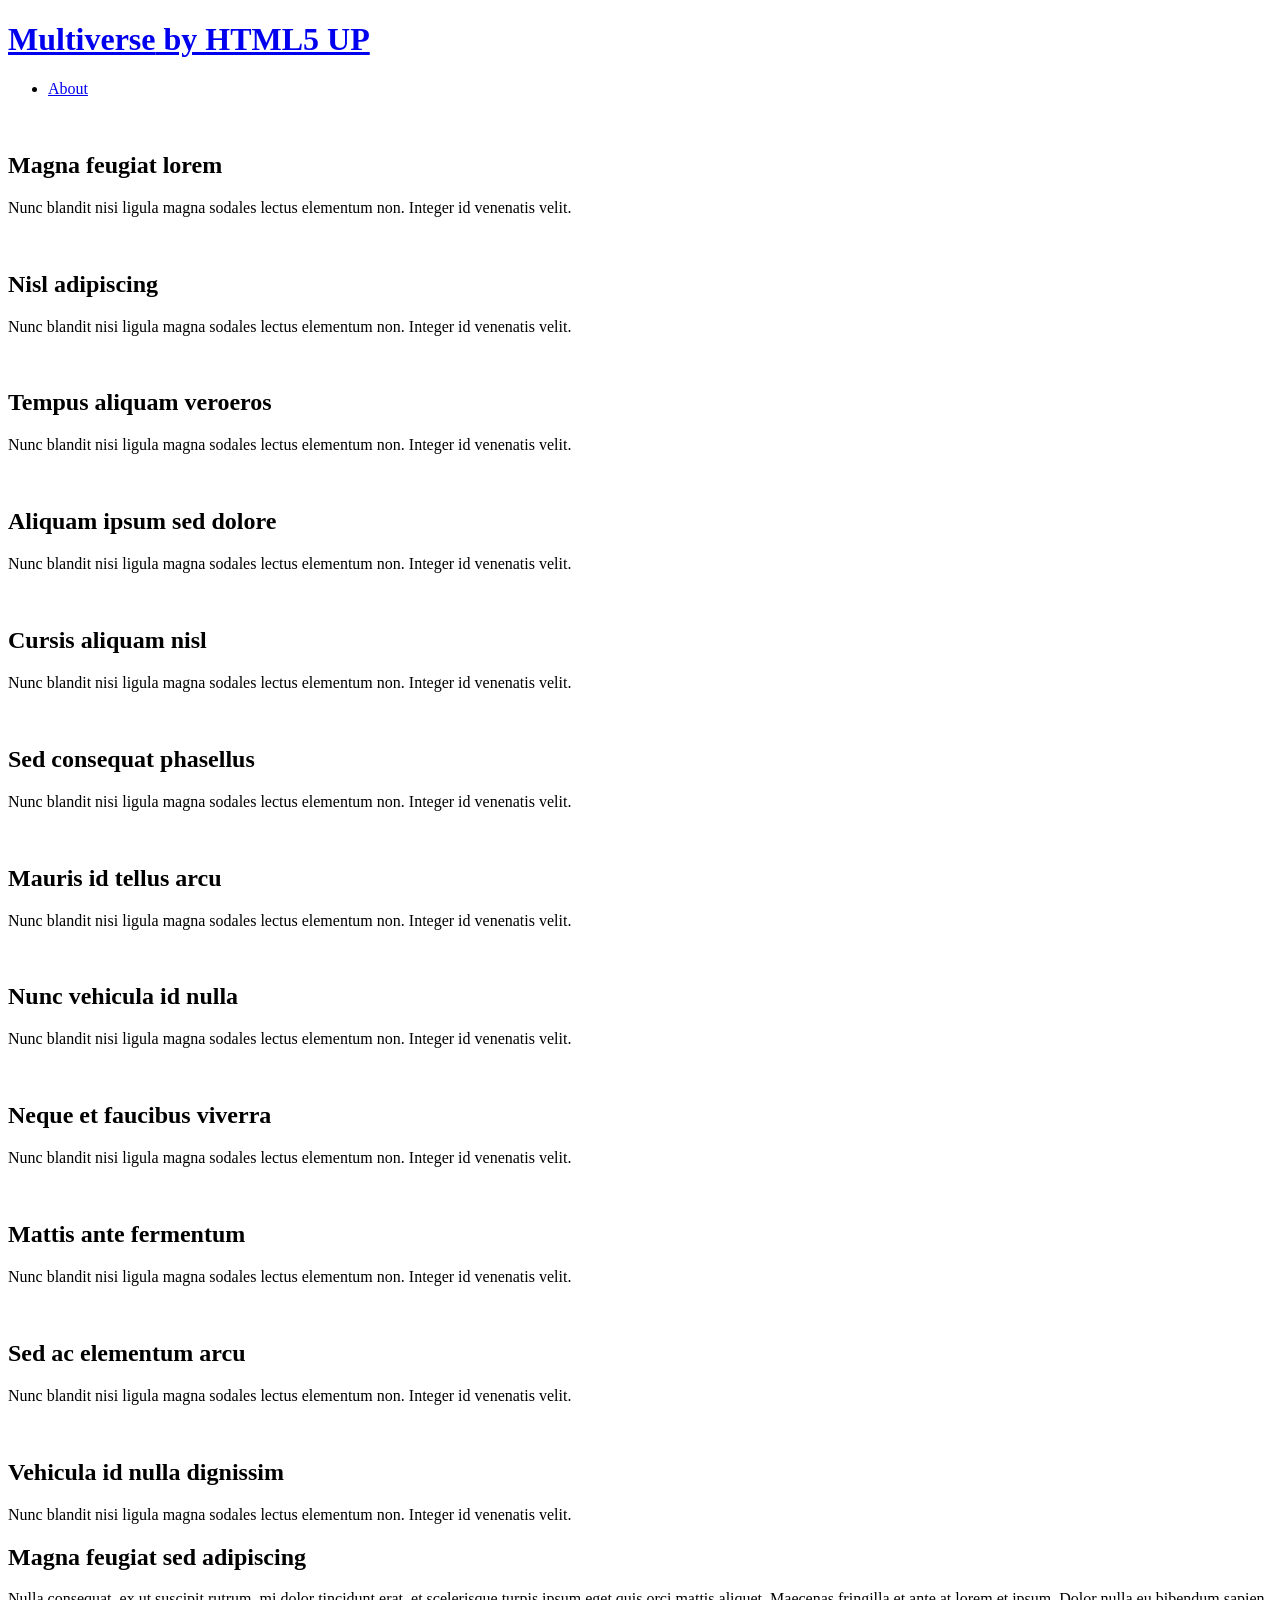
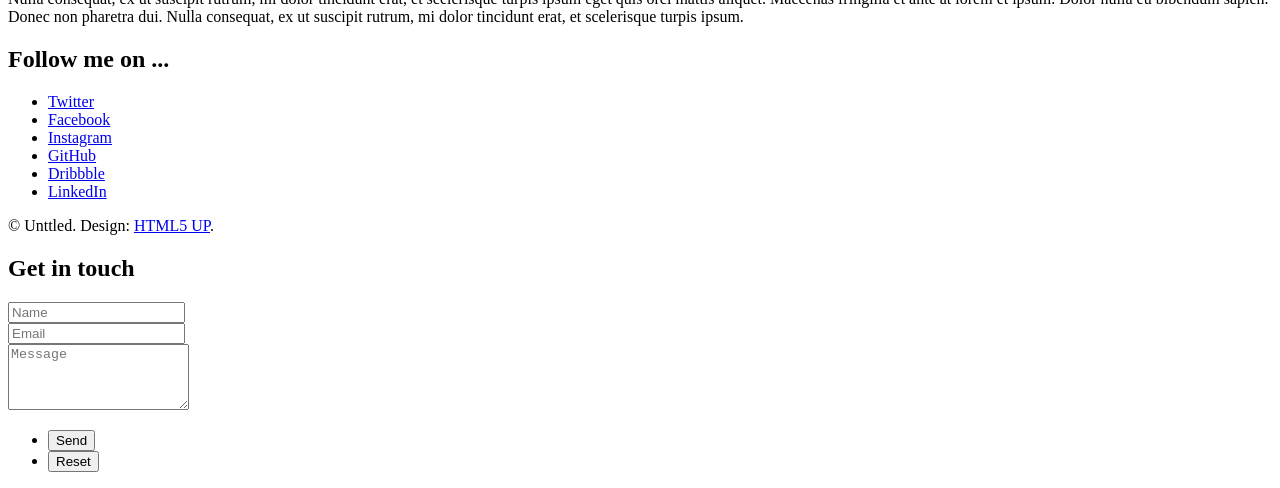
==== index.html @ b45c6617 "Initial import" ====
<!DOCTYPE HTML>
<!--
	Multiverse by HTML5 UP
	html5up.net | @ajlkn
	Free for personal and commercial use under the CCA 3.0 license (html5up.net/license)
-->
<html>
	<head>
		<title>Multiverse by HTML5 UP</title>
		<meta charset="utf-8" />
		<meta name="viewport" content="width=device-width, initial-scale=1, user-scalable=no" />
		<link rel="stylesheet" href="assets/css/main.css" />
		<noscript><link rel="stylesheet" href="assets/css/noscript.css" /></noscript>
	</head>
	<body class="is-preload">

		<!-- Wrapper -->
			<div id="wrapper">

				<!-- Header -->
					<header id="header">
						<h1><a href="index.html"><strong>Multiverse</strong> by HTML5 UP</a></h1>
						<nav>
							<ul>
								<li><a href="#footer" class="icon solid fa-info-circle">About</a></li>
							</ul>
						</nav>
					</header>

				<!-- Main -->
					<div id="main">
						<article class="thumb">
							<a href="images/fulls/01.jpg" class="image"><img src="images/thumbs/01.jpg" alt="" /></a>
							<h2>Magna feugiat lorem</h2>
							<p>Nunc blandit nisi ligula magna sodales lectus elementum non. Integer id venenatis velit.</p>
						</article>
						<article class="thumb">
							<a href="images/fulls/02.jpg" class="image"><img src="images/thumbs/02.jpg" alt="" /></a>
							<h2>Nisl adipiscing</h2>
							<p>Nunc blandit nisi ligula magna sodales lectus elementum non. Integer id venenatis velit.</p>
						</article>
						<article class="thumb">
							<a href="images/fulls/03.jpg" class="image"><img src="images/thumbs/03.jpg" alt="" /></a>
							<h2>Tempus aliquam veroeros</h2>
							<p>Nunc blandit nisi ligula magna sodales lectus elementum non. Integer id venenatis velit.</p>
						</article>
						<article class="thumb">
							<a href="images/fulls/04.jpg" class="image"><img src="images/thumbs/04.jpg" alt="" /></a>
							<h2>Aliquam ipsum sed dolore</h2>
							<p>Nunc blandit nisi ligula magna sodales lectus elementum non. Integer id venenatis velit.</p>
						</article>
						<article class="thumb">
							<a href="images/fulls/05.jpg" class="image"><img src="images/thumbs/05.jpg" alt="" /></a>
							<h2>Cursis aliquam nisl</h2>
							<p>Nunc blandit nisi ligula magna sodales lectus elementum non. Integer id venenatis velit.</p>
						</article>
						<article class="thumb">
							<a href="images/fulls/06.jpg" class="image"><img src="images/thumbs/06.jpg" alt="" /></a>
							<h2>Sed consequat phasellus</h2>
							<p>Nunc blandit nisi ligula magna sodales lectus elementum non. Integer id venenatis velit.</p>
						</article>
						<article class="thumb">
							<a href="images/fulls/07.jpg" class="image"><img src="images/thumbs/07.jpg" alt="" /></a>
							<h2>Mauris id tellus arcu</h2>
							<p>Nunc blandit nisi ligula magna sodales lectus elementum non. Integer id venenatis velit.</p>
						</article>
						<article class="thumb">
							<a href="images/fulls/08.jpg" class="image"><img src="images/thumbs/08.jpg" alt="" /></a>
							<h2>Nunc vehicula id nulla</h2>
							<p>Nunc blandit nisi ligula magna sodales lectus elementum non. Integer id venenatis velit.</p>
						</article>
						<article class="thumb">
							<a href="images/fulls/09.jpg" class="image"><img src="images/thumbs/09.jpg" alt="" /></a>
							<h2>Neque et faucibus viverra</h2>
							<p>Nunc blandit nisi ligula magna sodales lectus elementum non. Integer id venenatis velit.</p>
						</article>
						<article class="thumb">
							<a href="images/fulls/10.jpg" class="image"><img src="images/thumbs/10.jpg" alt="" /></a>
							<h2>Mattis ante fermentum</h2>
							<p>Nunc blandit nisi ligula magna sodales lectus elementum non. Integer id venenatis velit.</p>
						</article>
						<article class="thumb">
							<a href="images/fulls/11.jpg" class="image"><img src="images/thumbs/11.jpg" alt="" /></a>
							<h2>Sed ac elementum arcu</h2>
							<p>Nunc blandit nisi ligula magna sodales lectus elementum non. Integer id venenatis velit.</p>
						</article>
						<article class="thumb">
							<a href="images/fulls/12.jpg" class="image"><img src="images/thumbs/12.jpg" alt="" /></a>
							<h2>Vehicula id nulla dignissim</h2>
							<p>Nunc blandit nisi ligula magna sodales lectus elementum non. Integer id venenatis velit.</p>
						</article>
					</div>

				<!-- Footer -->
					<footer id="footer" class="panel">
						<div class="inner split">
							<div>
								<section>
									<h2>Magna feugiat sed adipiscing</h2>
									<p>Nulla consequat, ex ut suscipit rutrum, mi dolor tincidunt erat, et scelerisque turpis ipsum eget quis orci mattis aliquet. Maecenas fringilla et ante at lorem et ipsum. Dolor nulla eu bibendum sapien. Donec non pharetra dui. Nulla consequat, ex ut suscipit rutrum, mi dolor tincidunt erat, et scelerisque turpis ipsum.</p>
								</section>
								<section>
									<h2>Follow me on ...</h2>
									<ul class="icons">
										<li><a href="#" class="icon brands fa-twitter"><span class="label">Twitter</span></a></li>
										<li><a href="#" class="icon brands fa-facebook-f"><span class="label">Facebook</span></a></li>
										<li><a href="#" class="icon brands fa-instagram"><span class="label">Instagram</span></a></li>
										<li><a href="#" class="icon brands fa-github"><span class="label">GitHub</span></a></li>
										<li><a href="#" class="icon brands fa-dribbble"><span class="label">Dribbble</span></a></li>
										<li><a href="#" class="icon brands fa-linkedin-in"><span class="label">LinkedIn</span></a></li>
									</ul>
								</section>
								<p class="copyright">
									&copy; Unttled. Design: <a href="http://html5up.net">HTML5 UP</a>.
								</p>
							</div>
							<div>
								<section>
									<h2>Get in touch</h2>
									<form method="post" action="#">
										<div class="fields">
											<div class="field half">
												<input type="text" name="name" id="name" placeholder="Name" />
											</div>
											<div class="field half">
												<input type="text" name="email" id="email" placeholder="Email" />
											</div>
											<div class="field">
												<textarea name="message" id="message" rows="4" placeholder="Message"></textarea>
											</div>
										</div>
										<ul class="actions">
											<li><input type="submit" value="Send" class="primary" /></li>
											<li><input type="reset" value="Reset" /></li>
										</ul>
									</form>
								</section>
							</div>
						</div>
					</footer>

			</div>

		<!-- Scripts -->
			<script src="assets/js/jquery.min.js"></script>
			<script src="assets/js/jquery.poptrox.min.js"></script>
			<script src="assets/js/browser.min.js"></script>
			<script src="assets/js/breakpoints.min.js"></script>
			<script src="assets/js/util.js"></script>
			<script src="assets/js/main.js"></script>

	</body>
</html>
---- assets/css/noscript.css ----
/*
	Multiverse by HTML5 UP
	html5up.net | @ajlkn
	Free for personal and commercial use under the CCA 3.0 license (html5up.net/license)
*/

/* Wrapper */

	body.is-preload #wrapper:before {
		display: none;
	}

/* Main */

	body.is-preload #main .thumb {
		pointer-events: auto;
		opacity: 1;
	}

/* Header */

	body.is-preload #header {
		-moz-transform: none;
		-webkit-transform: none;
		-ms-transform: none;
		transform: none;
	}
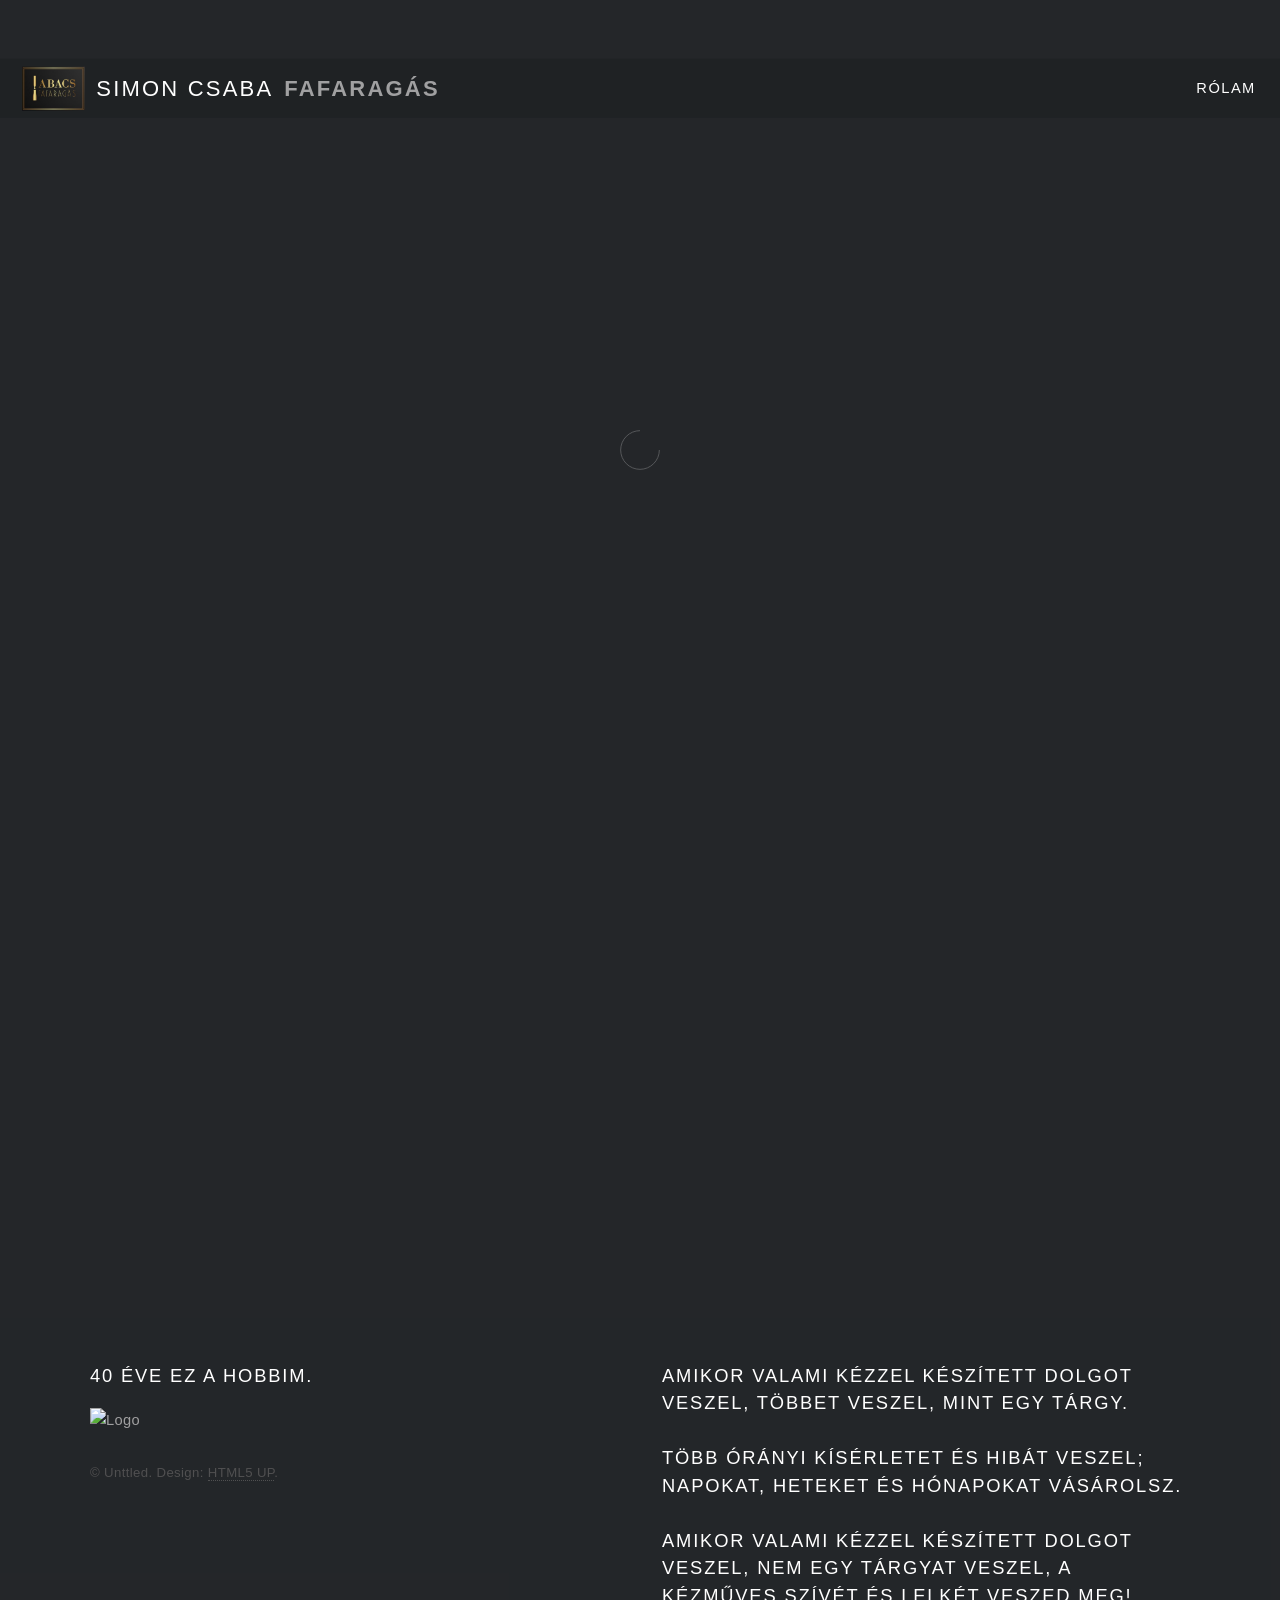
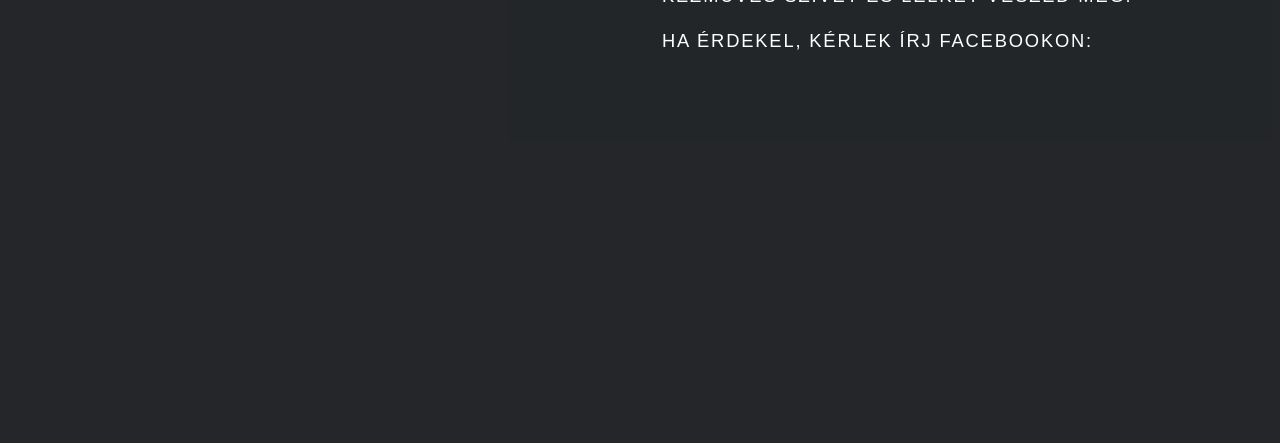
==== commit dbcdb8c2: "added images and main page" ====
--- a/index.html
+++ b/index.html
@@ -6,88 +6,97 @@
 -->
 <html>
 	<head>
-		<title>Multiverse by HTML5 UP</title>
+		<title>Simon Csaba</title>
 		<meta charset="utf-8" />
 		<meta name="viewport" content="width=device-width, initial-scale=1, user-scalable=no" />
 		<link rel="stylesheet" href="assets/css/main.css" />
+		<link rel="stylesheet" href="https://cdnjs.cloudflare.com/ajax/libs/font-awesome/6.4.2/css/all.min.css" />
 		<noscript><link rel="stylesheet" href="assets/css/noscript.css" /></noscript>
 	</head>
 	<body class="is-preload">
 
-		<!-- Wrapper -->
-			<div id="wrapper">
 
-				<!-- Header -->
-					<header id="header">
-						<h1><a href="index.html"><strong>Multiverse</strong> by HTML5 UP</a></h1>
-						<nav>
-							<ul>
-								<li><a href="#footer" class="icon solid fa-info-circle">About</a></li>
-							</ul>
-						</nav>
-					</header>
+		  
+
+		   <!-- Wrapper -->
+			   <div id="wrapper">
+
+				 <!-- Header -->
+			   <header id="header">
+				   <h1>
+					   <a href="index.html" style="display: flex; align-items: center; gap: 0.5em;">
+						   <img src="images/logo/logo.png" alt="Logo" style="height: 90%; max-height: 2em; width: auto; display: inline-block; vertical-align: middle;" />
+						   <strong>Simon Csaba</strong> Fafaragás
+					   </a>
+				   </h1>
+				   <nav>
+					   <ul>
+						   <li><a href="#footer" class="icon solid fa-info-circle">Rólam</a></li>
+					   </ul>
+				   </nav>
+			   </header>
 
 				<!-- Main -->
 					<div id="main">
 						<article class="thumb">
-							<a href="images/fulls/01.jpg" class="image"><img src="images/thumbs/01.jpg" alt="" /></a>
-							<h2>Magna feugiat lorem</h2>
-							<p>Nunc blandit nisi ligula magna sodales lectus elementum non. Integer id venenatis velit.</p>
+							<a href="images/fulls/01.png" class="image"><img src="images/thumbs/01.png" alt="" style="background-position: center 50% !important;"/></a>
+							<h2></h2>
+							<p></p>
 						</article>
 						<article class="thumb">
-							<a href="images/fulls/02.jpg" class="image"><img src="images/thumbs/02.jpg" alt="" /></a>
-							<h2>Nisl adipiscing</h2>
-							<p>Nunc blandit nisi ligula magna sodales lectus elementum non. Integer id venenatis velit.</p>
+							<a href="images/fulls/02.png" class="image"><img src="images/thumbs/02.png" alt="" style="background-position: center 80% !important;"/></a>
+							<h2></h2>
+							<p></p>
 						</article>
 						<article class="thumb">
-							<a href="images/fulls/03.jpg" class="image"><img src="images/thumbs/03.jpg" alt="" /></a>
-							<h2>Tempus aliquam veroeros</h2>
-							<p>Nunc blandit nisi ligula magna sodales lectus elementum non. Integer id venenatis velit.</p>
+							<a href="images/fulls/03.png" class="image"><img src="images/thumbs/03.png" alt="" /></a>
+							<h2></h2>
+							<p></p>
 						</article>
 						<article class="thumb">
-							<a href="images/fulls/04.jpg" class="image"><img src="images/thumbs/04.jpg" alt="" /></a>
-							<h2>Aliquam ipsum sed dolore</h2>
-							<p>Nunc blandit nisi ligula magna sodales lectus elementum non. Integer id venenatis velit.</p>
+							<a href="images/fulls/04.png" class="image"><img src="images/thumbs/04.png" alt="" /></a>
+							<h2></h2>
+							<p></p>
 						</article>
 						<article class="thumb">
-							<a href="images/fulls/05.jpg" class="image"><img src="images/thumbs/05.jpg" alt="" /></a>
-							<h2>Cursis aliquam nisl</h2>
-							<p>Nunc blandit nisi ligula magna sodales lectus elementum non. Integer id venenatis velit.</p>
+							<a href="images/fulls/05.png" class="image"><img src="images/thumbs/05.png" alt="" /></a>
+							<h2></h2>
+							<p></p>
 						</article>
 						<article class="thumb">
-							<a href="images/fulls/06.jpg" class="image"><img src="images/thumbs/06.jpg" alt="" /></a>
-							<h2>Sed consequat phasellus</h2>
-							<p>Nunc blandit nisi ligula magna sodales lectus elementum non. Integer id venenatis velit.</p>
+							<a href="images/fulls/06.png" class="image"><img src="images/thumbs/06.png" alt="" /></a>
+							<h2>S</h2>
+							<p></p>
 						</article>
 						<article class="thumb">
-							<a href="images/fulls/07.jpg" class="image"><img src="images/thumbs/07.jpg" alt="" /></a>
-							<h2>Mauris id tellus arcu</h2>
-							<p>Nunc blandit nisi ligula magna sodales lectus elementum non. Integer id venenatis velit.</p>
+							<a href="images/fulls/07.png" class="image"><img src="images/thumbs/07.png" alt="" /></a>
+							<h2></h2>
+							<p></p>
 						</article>
 						<article class="thumb">
-							<a href="images/fulls/08.jpg" class="image"><img src="images/thumbs/08.jpg" alt="" /></a>
-							<h2>Nunc vehicula id nulla</h2>
-							<p>Nunc blandit nisi ligula magna sodales lectus elementum non. Integer id venenatis velit.</p>
+							<a href="images/fulls/08.png" class="image"><img src="images/thumbs/08.png" alt="" /></a>
+							<h2></h2>
+							<p></p>
 						</article>
 						<article class="thumb">
-							<a href="images/fulls/09.jpg" class="image"><img src="images/thumbs/09.jpg" alt="" /></a>
-							<h2>Neque et faucibus viverra</h2>
-							<p>Nunc blandit nisi ligula magna sodales lectus elementum non. Integer id venenatis velit.</p>
+							<a href="images/fulls/09.png" class="image"><img src="images/thumbs/09.png" alt="" /></a>
+							<h2></h2>
+							<p></p>
 						</article>
 						<article class="thumb">
-							<a href="images/fulls/10.jpg" class="image"><img src="images/thumbs/10.jpg" alt="" /></a>
-							<h2>Mattis ante fermentum</h2>
-							<p>Nunc blandit nisi ligula magna sodales lectus elementum non. Integer id venenatis velit.</p>
+							<a href="images/fulls/10.png" class="image"><img src="images/thumbs/10.png" alt="" /></a>
+							<h2></h2>
+							<p></p>
 						</article>
 						<article class="thumb">
-							<a href="images/fulls/11.jpg" class="image"><img src="images/thumbs/11.jpg" alt="" /></a>
-							<h2>Sed ac elementum arcu</h2>
-							<p>Nunc blandit nisi ligula magna sodales lectus elementum non. Integer id venenatis velit.</p>
+							<a href="images/fulls/11.png" class="image"><img src="images/thumbs/11.png" alt="" /></a>
+							<h2></h2>
+							<p></p>
 						</article>
 						<article class="thumb">
-							<a href="images/fulls/12.jpg" class="image"><img src="images/thumbs/12.jpg" alt="" /></a>
-							<h2>Vehicula id nulla dignissim</h2>
-							<p>Nunc blandit nisi ligula magna sodales lectus elementum non. Integer id venenatis velit.</p>
+							<a href="images/fulls/12.png" class="image"><img src="images/thumbs/12.png" alt="" /></a>
+							<h2></h2>
+							<p></p>
 						</article>
 					</div>
 
@@ -96,19 +105,8 @@
 						<div class="inner split">
 							<div>
 								<section>
-									<h2>Magna feugiat sed adipiscing</h2>
-									<p>Nulla consequat, ex ut suscipit rutrum, mi dolor tincidunt erat, et scelerisque turpis ipsum eget quis orci mattis aliquet. Maecenas fringilla et ante at lorem et ipsum. Dolor nulla eu bibendum sapien. Donec non pharetra dui. Nulla consequat, ex ut suscipit rutrum, mi dolor tincidunt erat, et scelerisque turpis ipsum.</p>
-								</section>
-								<section>
-									<h2>Follow me on ...</h2>
-									<ul class="icons">
-										<li><a href="#" class="icon brands fa-twitter"><span class="label">Twitter</span></a></li>
-										<li><a href="#" class="icon brands fa-facebook-f"><span class="label">Facebook</span></a></li>
-										<li><a href="#" class="icon brands fa-instagram"><span class="label">Instagram</span></a></li>
-										<li><a href="#" class="icon brands fa-github"><span class="label">GitHub</span></a></li>
-										<li><a href="#" class="icon brands fa-dribbble"><span class="label">Dribbble</span></a></li>
-										<li><a href="#" class="icon brands fa-linkedin-in"><span class="label">LinkedIn</span></a></li>
-									</ul>
+									<h2>40 éve ez a hobbim.</h2>
+									<p><img src="images/logo/profil.png" alt="Logo" style="height: 100%; max-height: 18em; width: auto; display: inline-block; vertical-align: middle;" /></p>
 								</section>
 								<p class="copyright">
 									&copy; Unttled. Design: <a href="http://html5up.net">HTML5 UP</a>.
@@ -116,24 +114,18 @@
 							</div>
 							<div>
 								<section>
-									<h2>Get in touch</h2>
-									<form method="post" action="#">
-										<div class="fields">
-											<div class="field half">
-												<input type="text" name="name" id="name" placeholder="Name" />
-											</div>
-											<div class="field half">
-												<input type="text" name="email" id="email" placeholder="Email" />
-											</div>
-											<div class="field">
-												<textarea name="message" id="message" rows="4" placeholder="Message"></textarea>
-											</div>
-										</div>
-										<ul class="actions">
-											<li><input type="submit" value="Send" class="primary" /></li>
-											<li><input type="reset" value="Reset" /></li>
-										</ul>
-									</form>
+									<h2><strong>Amikor valami kézzel készített dolgot veszel, többet veszel, mint egy tárgy. <br><br>
+										Több órányi kísérletet és hibát veszel; napokat, heteket és hónapokat vásárolsz. <br><br>
+										Amikor valami kézzel készített dolgot veszel, nem egy tárgyat veszel, 
+										a kézműves szívét és lelkét veszed meg!</strong></h2>									
+								</section>
+								<section>
+								</section>
+								<section>
+									<h2>Ha érdekel, kérlek írj facebookon:</h2>
+									<ul class="icons">
+										<li><a href="https://www.facebook.com/simon.csaba.376" class="icon brands fa-facebook-f" target="_blank" rel="noopener"><span class="label">Facebook</span></a></li>
+									</ul>
 								</section>
 							</div>
 						</div>
--- a/assets/css/main.css
+++ b/assets/css/main.css
@@ -0,0 +1,2077 @@
+#main .thumb:nth-child(2) > .image {
+	background-position: center 20%;
+}
+#main .thumb:nth-child(3) > .image {
+	background-position: center 10%;
+}
+#main .thumb:nth-child(10) > .image {
+	background-position: center 20%;
+}
+@import url(fontawesome-all.min.css);
+@import url("https://fonts.googleapis.com/css?family=Source+Sans+Pro:300,300italic,400,400italic");
+
+/*
+	Multiverse by HTML5 UP
+	html5up.net | @ajlkn
+	Free for personal and commercial use under the CCA 3.0 license (html5up.net/license)
+*/
+
+@-moz-keyframes spinner {
+	0% {
+		-moz-transform: rotate(0deg);
+		-webkit-transform: rotate(0deg);
+		-ms-transform: rotate(0deg);
+		transform: rotate(0deg);
+	}
+
+	100% {
+		-moz-transform: rotate(359deg);
+		-webkit-transform: rotate(359deg);
+		-ms-transform: rotate(359deg);
+		transform: rotate(359deg);
+	}
+}
+
+@-webkit-keyframes spinner {
+	0% {
+		-moz-transform: rotate(0deg);
+		-webkit-transform: rotate(0deg);
+		-ms-transform: rotate(0deg);
+		transform: rotate(0deg);
+	}
+
+	100% {
+		-moz-transform: rotate(359deg);
+		-webkit-transform: rotate(359deg);
+		-ms-transform: rotate(359deg);
+		transform: rotate(359deg);
+	}
+}
+
+@-ms-keyframes spinner {
+	0% {
+		-moz-transform: rotate(0deg);
+		-webkit-transform: rotate(0deg);
+		-ms-transform: rotate(0deg);
+		transform: rotate(0deg);
+	}
+
+	100% {
+		-moz-transform: rotate(359deg);
+		-webkit-transform: rotate(359deg);
+		-ms-transform: rotate(359deg);
+		transform: rotate(359deg);
+	}
+}
+
+@keyframes spinner {
+	0% {
+		-moz-transform: rotate(0deg);
+		-webkit-transform: rotate(0deg);
+		-ms-transform: rotate(0deg);
+		transform: rotate(0deg);
+	}
+
+	100% {
+		-moz-transform: rotate(359deg);
+		-webkit-transform: rotate(359deg);
+		-ms-transform: rotate(359deg);
+		transform: rotate(359deg);
+	}
+}
+
+html, body, div, span, applet, object,
+iframe, h1, h2, h3, h4, h5, h6, p, blockquote,
+pre, a, abbr, acronym, address, big, cite,
+code, del, dfn, em, img, ins, kbd, q, s, samp,
+small, strike, strong, sub, sup, tt, var, b,
+u, i, center, dl, dt, dd, ol, ul, li, fieldset,
+form, label, legend, table, caption, tbody,
+tfoot, thead, tr, th, td, article, aside,
+canvas, details, embed, figure, figcaption,
+footer, header, hgroup, menu, nav, output, ruby,
+section, summary, time, mark, audio, video {
+	margin: 0;
+	padding: 0;
+	border: 0;
+	font-size: 100%;
+	font: inherit;
+	vertical-align: baseline;}
+
+article, aside, details, figcaption, figure,
+footer, header, hgroup, menu, nav, section {
+	display: block;}
+
+body {
+	line-height: 1;
+}
+
+ol, ul {
+	list-style: none;
+}
+
+blockquote, q {
+	quotes: none;
+}
+
+	blockquote:before, blockquote:after, q:before, q:after {
+		content: '';
+		content: none;
+	}
+
+table {
+	border-collapse: collapse;
+	border-spacing: 0;
+}
+
+body {
+	-webkit-text-size-adjust: none;
+}
+
+mark {
+	background-color: transparent;
+	color: inherit;
+}
+
+input::-moz-focus-inner {
+	border: 0;
+	padding: 0;
+}
+
+input, select, textarea {
+	-moz-appearance: none;
+	-webkit-appearance: none;
+	-ms-appearance: none;
+	appearance: none;
+}
+
+/* Basic */
+
+	@-ms-viewport {
+		width: device-width;
+	}
+
+	body {
+		-ms-overflow-style: scrollbar;
+	}
+
+	@media screen and (max-width: 480px) {
+
+		html, body {
+			min-width: 320px;
+		}
+
+	}
+
+	html {
+		box-sizing: border-box;
+	}
+
+	*, *:before, *:after {
+		box-sizing: inherit;
+	}
+
+	body {
+		background: #242629;
+	}
+
+		body.is-preload *, body.is-preload *:before, body.is-preload *:after {
+			-moz-animation: none !important;
+			-webkit-animation: none !important;
+			-ms-animation: none !important;
+			animation: none !important;
+			-moz-transition: none !important;
+			-webkit-transition: none !important;
+			-ms-transition: none !important;
+			transition: none !important;
+		}
+
+		body.is-resizing *, body.is-resizing *:before, body.is-resizing *:after {
+			-moz-animation: none !important;
+			-webkit-animation: none !important;
+			-ms-animation: none !important;
+			animation: none !important;
+			-moz-transition: none !important;
+			-webkit-transition: none !important;
+			-ms-transition: none !important;
+			transition: none !important;
+		}
+
+/* Type */
+
+	body, input, select, textarea {
+		color: #a0a0a1;
+		font-family: "Source Sans Pro", Helvetica, sans-serif;
+		font-size: 15pt;
+		font-weight: 300;
+		letter-spacing: 0.025em;
+		line-height: 1.65;
+	}
+
+		@media screen and (max-width: 1680px) {
+
+			body, input, select, textarea {
+				font-size: 11pt;
+			}
+
+		}
+
+	a {
+		-moz-transition: color 0.2s ease-in-out, border-bottom-color 0.2s ease-in-out;
+		-webkit-transition: color 0.2s ease-in-out, border-bottom-color 0.2s ease-in-out;
+		-ms-transition: color 0.2s ease-in-out, border-bottom-color 0.2s ease-in-out;
+		transition: color 0.2s ease-in-out, border-bottom-color 0.2s ease-in-out;
+		border-bottom: dotted 1px;
+		color: #34a58e;
+		text-decoration: none;
+	}
+
+		a:hover {
+			border-bottom-color: transparent;
+			color: #34a58e !important;
+		}
+
+	strong, b {
+		color: #ffffff;
+		font-weight: 300;
+	}
+
+	em, i {
+		font-style: italic;
+	}
+
+	p {
+		margin: 0 0 2em 0;
+	}
+
+	h1, h2, h3, h4, h5, h6 {
+		color: #ffffff;
+		font-weight: 300;
+		letter-spacing: 0.1em;
+		line-height: 1.5;
+		margin: 0 0 1em 0;
+		text-transform: uppercase;
+	}
+
+		h1 a, h2 a, h3 a, h4 a, h5 a, h6 a {
+			color: inherit;
+			text-decoration: none;
+		}
+
+	h1 {
+		font-size: 2em;
+	}
+
+	h2 {
+		font-size: 1.25em;
+	}
+
+	h3 {
+		font-size: 1.1em;
+	}
+
+	h4 {
+		font-size: 1em;
+	}
+
+	h5 {
+		font-size: 0.9em;
+	}
+
+	h6 {
+		font-size: 0.7em;
+	}
+
+	@media screen and (max-width: 736px) {
+
+		h2 {
+			font-size: 1em;
+		}
+
+		h3 {
+			font-size: 0.9em;
+		}
+
+		h4 {
+			font-size: 0.8em;
+		}
+
+		h5 {
+			font-size: 0.7em;
+		}
+
+		h6 {
+			font-size: 0.7em;
+		}
+
+	}
+
+	sub {
+		font-size: 0.8em;
+		position: relative;
+		top: 0.5em;
+	}
+
+	sup {
+		font-size: 0.8em;
+		position: relative;
+		top: -0.5em;
+	}
+
+	blockquote {
+		border-left: 4px #36383c;
+		font-style: italic;
+		margin: 0 0 2em 0;
+		padding: 0.5em 0 0.5em 2em;
+	}
+
+	code {
+		background: #34363b;
+		border: solid 1px #36383c;
+		font-family: "Courier New", monospace;
+		font-size: 0.9em;
+		margin: 0 0.25em;
+		padding: 0.25em 0.65em;
+	}
+
+	pre {
+		-webkit-overflow-scrolling: touch;
+		font-family: "Courier New", monospace;
+		font-size: 0.9em;
+		margin: 0 0 2em 0;
+	}
+
+		pre code {
+			display: block;
+			line-height: 1.75;
+			padding: 1em 1.5em;
+			overflow-x: auto;
+		}
+
+	hr {
+		border: 0;
+		border-bottom: solid 1px #36383c;
+		margin: 2em 0;
+	}
+
+		hr.major {
+			margin: 3em 0;
+		}
+
+	.align-left {
+		text-align: left;
+	}
+
+	.align-center {
+		text-align: center;
+	}
+
+	.align-right {
+		text-align: right;
+	}
+
+/* Button */
+
+	input[type="submit"],
+	input[type="reset"],
+	input[type="button"],
+	button,
+	.button {
+		-moz-appearance: none;
+		-webkit-appearance: none;
+		-ms-appearance: none;
+		appearance: none;
+		-moz-transition: background-color 0.2s ease-in-out, box-shadow 0.2s ease-in-out, color 0.2s ease-in-out;
+		-webkit-transition: background-color 0.2s ease-in-out, box-shadow 0.2s ease-in-out, color 0.2s ease-in-out;
+		-ms-transition: background-color 0.2s ease-in-out, box-shadow 0.2s ease-in-out, color 0.2s ease-in-out;
+		transition: background-color 0.2s ease-in-out, box-shadow 0.2s ease-in-out, color 0.2s ease-in-out;
+		background-color: transparent;
+		border: 0;
+		border-radius: 0;
+		box-shadow: inset 0 0 0 2px #36383c;
+		color: #ffffff !important;
+		cursor: pointer;
+		display: inline-block;
+		font-size: 0.9em;
+		font-weight: 300;
+		height: 3.05556em;
+		letter-spacing: 0.1em;
+		line-height: 3.05556em;
+		padding: 0 2.5em;
+		text-align: center;
+		text-decoration: none;
+		text-transform: uppercase;
+		white-space: nowrap;
+	}
+
+		input[type="submit"]:hover,
+		input[type="reset"]:hover,
+		input[type="button"]:hover,
+		button:hover,
+		.button:hover {
+			box-shadow: inset 0 0 0 2px #34a58e;
+			color: #34a58e !important;
+		}
+
+			input[type="submit"]:hover:active,
+			input[type="reset"]:hover:active,
+			input[type="button"]:hover:active,
+			button:hover:active,
+			.button:hover:active {
+				background-color: rgba(52, 165, 142, 0.15);
+				color: #34a58e !important;
+			}
+
+		input[type="submit"].icon,
+		input[type="reset"].icon,
+		input[type="button"].icon,
+		button.icon,
+		.button.icon {
+			padding-left: 1.35em;
+		}
+
+			input[type="submit"].icon:before,
+			input[type="reset"].icon:before,
+			input[type="button"].icon:before,
+			button.icon:before,
+			.button.icon:before {
+				margin-right: 0.5em;
+			}
+
+		input[type="submit"].fit,
+		input[type="reset"].fit,
+		input[type="button"].fit,
+		button.fit,
+		.button.fit {
+			width: 100%;
+		}
+
+		input[type="submit"].small,
+		input[type="reset"].small,
+		input[type="button"].small,
+		button.small,
+		.button.small {
+			font-size: 0.8em;
+		}
+
+		input[type="submit"].large,
+		input[type="reset"].large,
+		input[type="button"].large,
+		button.large,
+		.button.large {
+			font-size: 1.35em;
+		}
+
+		input[type="submit"].primary,
+		input[type="reset"].primary,
+		input[type="button"].primary,
+		button.primary,
+		.button.primary {
+			background-color: #34a58e;
+			box-shadow: none;
+		}
+
+			input[type="submit"].primary:hover,
+			input[type="reset"].primary:hover,
+			input[type="button"].primary:hover,
+			button.primary:hover,
+			.button.primary:hover {
+				background-color: #47c5ab;
+				color: #ffffff !important;
+			}
+
+				input[type="submit"].primary:hover:active,
+				input[type="reset"].primary:hover:active,
+				input[type="button"].primary:hover:active,
+				button.primary:hover:active,
+				.button.primary:hover:active {
+					background-color: #287e6d;
+				}
+
+		input[type="submit"].disabled, input[type="submit"]:disabled,
+		input[type="reset"].disabled,
+		input[type="reset"]:disabled,
+		input[type="button"].disabled,
+		input[type="button"]:disabled,
+		button.disabled,
+		button:disabled,
+		.button.disabled,
+		.button:disabled {
+			pointer-events: none;
+			opacity: 0.35;
+		}
+
+/* Form */
+
+	form {
+		margin: 0 0 2em 0;
+	}
+
+		form > :last-child {
+			margin-bottom: 0;
+		}
+
+		form > .fields {
+			display: -moz-flex;
+			display: -webkit-flex;
+			display: -ms-flex;
+			display: flex;
+			-moz-flex-wrap: wrap;
+			-webkit-flex-wrap: wrap;
+			-ms-flex-wrap: wrap;
+			flex-wrap: wrap;
+			width: calc(100% + 3em);
+			margin: -1.5em 0 2em -1.5em;
+		}
+
+			form > .fields > .field {
+				-moz-flex-grow: 0;
+				-webkit-flex-grow: 0;
+				-ms-flex-grow: 0;
+				flex-grow: 0;
+				-moz-flex-shrink: 0;
+				-webkit-flex-shrink: 0;
+				-ms-flex-shrink: 0;
+				flex-shrink: 0;
+				padding: 1.5em 0 0 1.5em;
+				width: calc(100% - 1.5em);
+			}
+
+				form > .fields > .field.half {
+					width: calc(50% - 0.75em);
+				}
+
+				form > .fields > .field.third {
+					width: calc(100%/3 - 0.5em);
+				}
+
+				form > .fields > .field.quarter {
+					width: calc(25% - 0.375em);
+				}
+
+		@media screen and (max-width: 736px) {
+
+			form > .fields {
+				width: calc(100% + 3em);
+				margin: -1.5em 0 2em -1.5em;
+			}
+
+				form > .fields > .field {
+					padding: 1.5em 0 0 1.5em;
+					width: calc(100% - 1.5em);
+				}
+
+					form > .fields > .field.half {
+						width: calc(100% - 1.5em);
+					}
+
+					form > .fields > .field.third {
+						width: calc(100% - 1.5em);
+					}
+
+					form > .fields > .field.quarter {
+						width: calc(100% - 1.5em);
+					}
+
+		}
+
+	label {
+		color: #ffffff;
+		display: block;
+		font-size: 0.9em;
+		font-weight: 300;
+		margin: 0 0 1em 0;
+	}
+
+	input[type="text"],
+	input[type="password"],
+	input[type="email"],
+	input[type="tel"],
+	input[type="search"],
+	input[type="url"],
+	select,
+	textarea {
+		-moz-appearance: none;
+		-webkit-appearance: none;
+		-ms-appearance: none;
+		appearance: none;
+		background: #34363b;
+		border: 0;
+		border-radius: 0;
+		color: #a0a0a1;
+		display: block;
+		outline: 0;
+		padding: 0 1em;
+		text-decoration: none;
+		width: 100%;
+	}
+
+		input[type="text"]:invalid,
+		input[type="password"]:invalid,
+		input[type="email"]:invalid,
+		input[type="tel"]:invalid,
+		input[type="search"]:invalid,
+		input[type="url"]:invalid,
+		select:invalid,
+		textarea:invalid {
+			box-shadow: none;
+		}
+
+		input[type="text"]:focus,
+		input[type="password"]:focus,
+		input[type="email"]:focus,
+		input[type="tel"]:focus,
+		input[type="search"]:focus,
+		input[type="url"]:focus,
+		select:focus,
+		textarea:focus {
+			box-shadow: inset 0 0 0 2px #34a58e;
+		}
+
+	select {
+		background-image: url("data:image/svg+xml;charset=utf8,%3Csvg xmlns='http://www.w3.org/2000/svg' width='40' height='40' preserveAspectRatio='none' viewBox='0 0 40 40'%3E%3Cpath d='M9.4,12.3l10.4,10.4l10.4-10.4c0.2-0.2,0.5-0.4,0.9-0.4c0.3,0,0.6,0.1,0.9,0.4l3.3,3.3c0.2,0.2,0.4,0.5,0.4,0.9 c0,0.4-0.1,0.6-0.4,0.9L20.7,31.9c-0.2,0.2-0.5,0.4-0.9,0.4c-0.3,0-0.6-0.1-0.9-0.4L4.3,17.3c-0.2-0.2-0.4-0.5-0.4-0.9 c0-0.4,0.1-0.6,0.4-0.9l3.3-3.3c0.2-0.2,0.5-0.4,0.9-0.4S9.1,12.1,9.4,12.3z' fill='%2336383c' /%3E%3C/svg%3E");
+		background-size: 1.25rem;
+		background-repeat: no-repeat;
+		background-position: calc(100% - 1rem) center;
+		height: 2.75em;
+		padding-right: 2.75em;
+		text-overflow: ellipsis;
+	}
+
+		select option {
+			color: #ffffff;
+			background: #242629;
+		}
+
+		select:focus::-ms-value {
+			background-color: transparent;
+		}
+
+		select::-ms-expand {
+			display: none;
+		}
+
+	input[type="text"],
+	input[type="password"],
+	input[type="email"],
+	input[type="tel"],
+	input[type="search"],
+	input[type="url"],
+	select {
+		height: 2.75em;
+	}
+
+	textarea {
+		padding: 0.75em 1em;
+	}
+
+	input[type="checkbox"],
+	input[type="radio"] {
+		-moz-appearance: none;
+		-webkit-appearance: none;
+		-ms-appearance: none;
+		appearance: none;
+		display: block;
+		float: left;
+		margin-right: -2em;
+		opacity: 0;
+		width: 1em;
+		z-index: -1;
+	}
+
+		input[type="checkbox"] + label,
+		input[type="radio"] + label {
+			text-decoration: none;
+			color: #a0a0a1;
+			cursor: pointer;
+			display: inline-block;
+			font-size: 1em;
+			font-weight: 300;
+			padding-left: 2.4em;
+			padding-right: 0.75em;
+			position: relative;
+		}
+
+			input[type="checkbox"] + label:before,
+			input[type="radio"] + label:before {
+				-moz-osx-font-smoothing: grayscale;
+				-webkit-font-smoothing: antialiased;
+				display: inline-block;
+				font-style: normal;
+				font-variant: normal;
+				text-rendering: auto;
+				line-height: 1;
+				text-transform: none !important;
+				font-family: 'Font Awesome 5 Free';
+				font-weight: 900;
+			}
+
+			input[type="checkbox"] + label:before,
+			input[type="radio"] + label:before {
+				background: #34363b;
+				content: '';
+				display: inline-block;
+				font-size: 0.8em;
+				height: 2.0625em;
+				left: 0;
+				line-height: 2.0625em;
+				position: absolute;
+				text-align: center;
+				top: 0;
+				width: 2.0625em;
+			}
+
+		input[type="checkbox"]:checked + label:before,
+		input[type="radio"]:checked + label:before {
+			background: #34a58e;
+			border-color: #34a58e;
+			color: #ffffff;
+			content: '\f00c';
+		}
+
+		input[type="checkbox"]:focus + label:before,
+		input[type="radio"]:focus + label:before {
+			box-shadow: 0 0 0 2px #34a58e;
+		}
+
+	input[type="radio"] + label:before {
+		border-radius: 100%;
+	}
+
+	::-webkit-input-placeholder {
+		color: #707071 !important;
+		opacity: 1.0;
+	}
+
+	:-moz-placeholder {
+		color: #707071 !important;
+		opacity: 1.0;
+	}
+
+	::-moz-placeholder {
+		color: #707071 !important;
+		opacity: 1.0;
+	}
+
+	:-ms-input-placeholder {
+		color: #707071 !important;
+		opacity: 1.0;
+	}
+
+/* Icon */
+
+	.icon {
+		text-decoration: none;
+		border-bottom: none;
+		position: relative;
+	}
+
+		.icon:before {
+			-moz-osx-font-smoothing: grayscale;
+			-webkit-font-smoothing: antialiased;
+			display: inline-block;
+			font-style: normal;
+			font-variant: normal;
+			text-rendering: auto;
+			line-height: 1;
+			text-transform: none !important;
+			font-family: 'Font Awesome 5 Free';
+			font-weight: 400;
+		}
+
+		.icon > .label {
+			display: none;
+		}
+
+		.icon:before {
+			line-height: inherit;
+		}
+
+		.icon.solid:before {
+			font-weight: 900;
+		}
+
+		.icon.brands:before {
+			font-family: 'Font Awesome 5 Brands';
+		}
+
+/* List */
+
+	ol {
+		list-style: decimal;
+		margin: 0 0 2em 0;
+		padding-left: 1.25em;
+	}
+
+		ol li {
+			padding-left: 0.25em;
+		}
+
+	ul {
+		list-style: disc;
+		margin: 0 0 2em 0;
+		padding-left: 1em;
+	}
+
+		ul li {
+			padding-left: 0.5em;
+		}
+
+		ul.alt {
+			list-style: none;
+			padding-left: 0;
+		}
+
+			ul.alt li {
+				border-top: solid 1px #36383c;
+				padding: 0.5em 0;
+			}
+
+				ul.alt li:first-child {
+					border-top: 0;
+					padding-top: 0;
+				}
+
+	dl {
+		margin: 0 0 2em 0;
+	}
+
+		dl dt {
+			display: block;
+			font-weight: 300;
+			margin: 0 0 1em 0;
+		}
+
+		dl dd {
+			margin-left: 2em;
+		}
+
+/* Actions */
+
+	ul.actions {
+		display: -moz-flex;
+		display: -webkit-flex;
+		display: -ms-flex;
+		display: flex;
+		cursor: default;
+		list-style: none;
+		margin-left: -1em;
+		padding-left: 0;
+	}
+
+		ul.actions li {
+			padding: 0 0 0 1em;
+			vertical-align: middle;
+		}
+
+		ul.actions.special {
+			-moz-justify-content: center;
+			-webkit-justify-content: center;
+			-ms-justify-content: center;
+			justify-content: center;
+			width: 100%;
+			margin-left: 0;
+		}
+
+			ul.actions.special li:first-child {
+				padding-left: 0;
+			}
+
+		ul.actions.stacked {
+			-moz-flex-direction: column;
+			-webkit-flex-direction: column;
+			-ms-flex-direction: column;
+			flex-direction: column;
+			margin-left: 0;
+		}
+
+			ul.actions.stacked li {
+				padding: 1.3em 0 0 0;
+			}
+
+				ul.actions.stacked li:first-child {
+					padding-top: 0;
+				}
+
+		ul.actions.fit {
+			width: calc(100% + 1em);
+		}
+
+			ul.actions.fit li {
+				-moz-flex-grow: 1;
+				-webkit-flex-grow: 1;
+				-ms-flex-grow: 1;
+				flex-grow: 1;
+				-moz-flex-shrink: 1;
+				-webkit-flex-shrink: 1;
+				-ms-flex-shrink: 1;
+				flex-shrink: 1;
+				width: 100%;
+			}
+
+				ul.actions.fit li > * {
+					width: 100%;
+				}
+
+			ul.actions.fit.stacked {
+				width: 100%;
+			}
+
+		@media screen and (max-width: 480px) {
+
+			ul.actions:not(.fixed) {
+				-moz-flex-direction: column;
+				-webkit-flex-direction: column;
+				-ms-flex-direction: column;
+				flex-direction: column;
+				margin-left: 0;
+				width: 100% !important;
+			}
+
+				ul.actions:not(.fixed) li {
+					-moz-flex-grow: 1;
+					-webkit-flex-grow: 1;
+					-ms-flex-grow: 1;
+					flex-grow: 1;
+					-moz-flex-shrink: 1;
+					-webkit-flex-shrink: 1;
+					-ms-flex-shrink: 1;
+					flex-shrink: 1;
+					padding: 1em 0 0 0;
+					text-align: center;
+					width: 100%;
+				}
+
+					ul.actions:not(.fixed) li > * {
+						width: 100%;
+					}
+
+					ul.actions:not(.fixed) li:first-child {
+						padding-top: 0;
+					}
+
+					ul.actions:not(.fixed) li input[type="submit"],
+					ul.actions:not(.fixed) li input[type="reset"],
+					ul.actions:not(.fixed) li input[type="button"],
+					ul.actions:not(.fixed) li button,
+					ul.actions:not(.fixed) li .button {
+						width: 100%;
+					}
+
+						ul.actions:not(.fixed) li input[type="submit"].icon:before,
+						ul.actions:not(.fixed) li input[type="reset"].icon:before,
+						ul.actions:not(.fixed) li input[type="button"].icon:before,
+						ul.actions:not(.fixed) li button.icon:before,
+						ul.actions:not(.fixed) li .button.icon:before {
+							margin-left: -0.5rem;
+						}
+
+		}
+
+/* Icons */
+
+	ul.icons {
+		cursor: default;
+		list-style: none;
+		padding-left: 0;
+	}
+
+		ul.icons li {
+			display: inline-block;
+			padding: 0 1em 0 0;
+		}
+
+			ul.icons li:last-child {
+				padding-right: 0;
+			}
+
+			ul.icons li .icon {
+				color: #505051;
+			}
+
+				ul.icons li .icon:before {
+					font-size: 1.5em;
+				}
+
+/* Table */
+
+	.table-wrapper {
+		-webkit-overflow-scrolling: touch;
+		overflow-x: auto;
+	}
+
+	table {
+		margin: 0 0 2em 0;
+		width: 100%;
+	}
+
+		table tbody tr {
+			border: solid 1px #36383c;
+			border-left: 0;
+			border-right: 0;
+		}
+
+			table tbody tr:nth-child(2n + 1) {
+				background-color: #34363b;
+			}
+
+		table td {
+			padding: 0.75em 0.75em;
+		}
+
+		table th {
+			color: #ffffff;
+			font-size: 0.9em;
+			font-weight: 300;
+			padding: 0 0.75em 0.75em 0.75em;
+			text-align: left;
+		}
+
+		table thead {
+			border-bottom: solid 2px #36383c;
+		}
+
+		table tfoot {
+			border-top: solid 2px #36383c;
+		}
+
+		table.alt {
+			border-collapse: separate;
+		}
+
+			table.alt tbody tr td {
+				border: solid 1px #36383c;
+				border-left-width: 0;
+				border-top-width: 0;
+			}
+
+				table.alt tbody tr td:first-child {
+					border-left-width: 1px;
+				}
+
+			table.alt tbody tr:first-child td {
+				border-top-width: 1px;
+			}
+
+			table.alt thead {
+				border-bottom: 0;
+			}
+
+			table.alt tfoot {
+				border-top: 0;
+			}
+
+/* Panel */
+
+	   .panel {
+		   padding: 1.5em 4em 1.5em 4em ;
+		-moz-transform: translateY(100vh);
+		-webkit-transform: translateY(100vh);
+		-ms-transform: translateY(100vh);
+		transform: translateY(100vh);
+		-moz-transition: -moz-transform 0.5s ease;
+		-webkit-transition: -webkit-transform 0.5s ease;
+		-ms-transition: -ms-transform 0.5s ease;
+		transition: transform 0.5s ease;
+		-webkit-overflow-scrolling: touch;
+		background: rgba(36, 38, 41, 0.975);
+		bottom: 4em;
+		left: 0;
+		max-height: calc(80vh - 4em);
+		overflow-y: auto;
+		position: fixed;
+		width: 100%;
+		z-index: 10001;
+	}
+
+		.panel.active {
+			-moz-transform: translateY(1px);
+			-webkit-transform: translateY(1px);
+			-ms-transform: translateY(1px);
+			transform: translateY(1px);
+		}
+
+		.panel > .inner {
+			margin: 0 auto;
+			max-width: 100%;
+			width: 75em;
+		}
+
+			.panel > .inner.split {
+				display: -moz-flex;
+				display: -webkit-flex;
+				display: -ms-flex;
+				display: flex;
+			}
+
+				.panel > .inner.split > div {
+					margin-left: 4em;
+					width: 50%;
+				}
+
+				.panel > .inner.split > :first-child {
+					margin-left: 0;
+				}
+
+		.panel > .closer {
+			-moz-transition: opacity 0.2s ease-in-out;
+			-webkit-transition: opacity 0.2s ease-in-out;
+			-ms-transition: opacity 0.2s ease-in-out;
+			transition: opacity 0.2s ease-in-out;
+			background-image: url("images/close.svg");
+			background-position: center;
+			background-repeat: no-repeat;
+			background-size: 3em;
+			cursor: pointer;
+			height: 5em;
+			opacity: 0.25;
+			position: absolute;
+			right: 0;
+			top: 0;
+			width: 5em;
+			z-index: 2;
+		}
+
+			.panel > .closer:hover {
+				opacity: 1.0;
+			}
+
+		@media screen and (max-width: 1280px) {
+
+			.panel {
+				padding: 3em 3em 1em 3em ;
+			}
+
+				.panel > .inner.split > div {
+					margin-left: 3em;
+				}
+
+				.panel > .closer {
+					background-size: 2.5em;
+					background-position: 75% 25%;
+				}
+
+		}
+
+		@media screen and (max-width: 980px) {
+
+			.panel > .inner.split {
+				-moz-flex-direction: column;
+				-webkit-flex-direction: column;
+				-ms-flex-direction: column;
+				flex-direction: column;
+			}
+
+				.panel > .inner.split > div {
+					margin-left: 0;
+					width: 100%;
+				}
+
+		}
+
+		@media screen and (max-width: 736px) {
+
+			   .panel {
+				   -moz-transform: translateY(-100vh);
+				   -webkit-transform: translateY(-100vh);
+				   -ms-transform: translateY(-100vh);
+				   transform: translateY(-100vh);
+				   padding: 0.5em 2em 0.5em 2em ;
+				   bottom: auto;
+				   top: calc(4em - 1px);
+			}
+
+				.panel.active {
+					-moz-transform: translateY(0);
+					-webkit-transform: translateY(0);
+					-ms-transform: translateY(0);
+					transform: translateY(0);
+				}
+
+		}
+
+/* Poptrox Popup */
+
+	.poptrox-overlay {
+		-webkit-tap-highlight-color: rgba(255, 255, 255, 0);
+	}
+
+	.poptrox-popup {
+		background: rgba(31, 34, 36, 0.925);
+		box-shadow: 0 1em 3em 0.5em rgba(0, 0, 0, 0.25);
+		cursor: default;
+	}
+
+		.poptrox-popup:before {
+			-moz-transition: opacity 0.2s ease-in-out;
+			-webkit-transition: opacity 0.2s ease-in-out;
+			-ms-transition: opacity 0.2s ease-in-out;
+			transition: opacity 0.2s ease-in-out;
+			background-image: -moz-linear-gradient(to left, rgba(31,34,36,0.35), rgba(31,34,36,0) 10em, rgba(31,34,36,0)), -moz-linear-gradient(to right, rgba(31,34,36,0.35), rgba(31,34,36,0) 10em, rgba(31,34,36,0));
+			background-image: -webkit-linear-gradient(to left, rgba(31,34,36,0.35), rgba(31,34,36,0) 10em, rgba(31,34,36,0)), -webkit-linear-gradient(to right, rgba(31,34,36,0.35), rgba(31,34,36,0) 10em, rgba(31,34,36,0));
+			background-image: -ms-linear-gradient(to left, rgba(31,34,36,0.35), rgba(31,34,36,0) 10em, rgba(31,34,36,0)), -ms-linear-gradient(to right, rgba(31,34,36,0.35), rgba(31,34,36,0) 10em, rgba(31,34,36,0));
+			background-image: linear-gradient(to left, rgba(31,34,36,0.35), rgba(31,34,36,0) 10em, rgba(31,34,36,0)), linear-gradient(to right, rgba(31,34,36,0.35), rgba(31,34,36,0) 10em, rgba(31,34,36,0));
+			content: '';
+			display: block;
+			height: 100%;
+			left: 0;
+			position: absolute;
+			top: 0;
+			width: 100%;
+			z-index: 1;
+			opacity: 1;
+		}
+
+		.poptrox-popup .closer {
+			-moz-transition: opacity 0.2s ease-in-out;
+			-webkit-transition: opacity 0.2s ease-in-out;
+			-ms-transition: opacity 0.2s ease-in-out;
+			transition: opacity 0.2s ease-in-out;
+			background-image: url("images/close.svg");
+			background-position: center;
+			background-repeat: no-repeat;
+			background-size: 3em;
+			height: 5em;
+			opacity: 0;
+			position: absolute;
+			right: 0;
+			top: 0;
+			width: 5em;
+			z-index: 2;
+		}
+
+		.poptrox-popup .nav-previous,
+		.poptrox-popup .nav-next {
+			-moz-transition: opacity 0.2s ease-in-out;
+			-webkit-transition: opacity 0.2s ease-in-out;
+			-ms-transition: opacity 0.2s ease-in-out;
+			transition: opacity 0.2s ease-in-out;
+			background-image: url("images/arrow.svg");
+			background-position: center;
+			background-repeat: no-repeat;
+			background-size: 5em;
+			cursor: pointer;
+			height: 8em;
+			margin-top: -4em;
+			opacity: 0;
+			position: absolute;
+			top: 50%;
+			width: 6em;
+			z-index: 2;
+		}
+
+		.poptrox-popup .nav-previous {
+			-moz-transform: scaleX(-1);
+			-webkit-transform: scaleX(-1);
+			-ms-transform: scaleX(-1);
+			transform: scaleX(-1);
+			left: 0;
+		}
+
+		.poptrox-popup .nav-next {
+			right: 0;
+		}
+
+		.poptrox-popup .caption {
+			padding: 2em 2em 0.1em 2em ;
+			background-image: -moz-linear-gradient(to top, rgba(16,16,16,0.45) 25%, rgba(16,16,16,0) 100%);
+			background-image: -webkit-linear-gradient(to top, rgba(16,16,16,0.45) 25%, rgba(16,16,16,0) 100%);
+			background-image: -ms-linear-gradient(to top, rgba(16,16,16,0.45) 25%, rgba(16,16,16,0) 100%);
+			background-image: linear-gradient(to top, rgba(16,16,16,0.45) 25%, rgba(16,16,16,0) 100%);
+			bottom: 0;
+			cursor: default;
+			left: 0;
+			position: absolute;
+			text-align: left;
+			width: 100%;
+			z-index: 2;
+		}
+
+			.poptrox-popup .caption h2, .poptrox-popup .caption h3, .poptrox-popup .caption h4, .poptrox-popup .caption h5, .poptrox-popup .caption h6 {
+				margin: 0 0 0.5em 0;
+			}
+
+			.poptrox-popup .caption p {
+				color: #ffffff;
+			}
+
+		.poptrox-popup .loader {
+			-moz-animation: spinner 1s infinite linear !important;
+			-webkit-animation: spinner 1s infinite linear !important;
+			-ms-animation: spinner 1s infinite linear !important;
+			animation: spinner 1s infinite linear !important;
+			background-image: url("images/spinner.svg");
+			background-position: center;
+			background-repeat: no-repeat;
+			background-size: contain;
+			display: block;
+			font-size: 2em;
+			height: 2em;
+			left: 50%;
+			line-height: 2em;
+			margin: -1em 0 0 -1em;
+			opacity: 0.25;
+			position: absolute;
+			text-align: center;
+			top: 50%;
+			width: 2em;
+		}
+
+		.poptrox-popup:hover .closer,
+		.poptrox-popup:hover .nav-previous,
+		.poptrox-popup:hover .nav-next {
+			opacity: 0.5;
+		}
+
+			.poptrox-popup:hover .closer:hover,
+			.poptrox-popup:hover .nav-previous:hover,
+			.poptrox-popup:hover .nav-next:hover {
+				opacity: 1.0;
+			}
+
+		.poptrox-popup.loading:before {
+			opacity: 0;
+		}
+
+		body.touch .poptrox-popup .closer,
+		body.touch .poptrox-popup .nav-previous,
+		body.touch .poptrox-popup .nav-next {
+			opacity: 1.0 !important;
+		}
+
+		@media screen and (max-width: 980px) {
+
+			.poptrox-popup .closer {
+				background-size: 3em;
+			}
+
+			.poptrox-popup .nav-previous,
+			.poptrox-popup .nav-next {
+				background-size: 4em;
+			}
+
+		}
+
+		@media screen and (max-width: 736px) {
+
+			.poptrox-popup:before {
+				display: none;
+			}
+
+			.poptrox-popup .caption {
+				display: none !important;
+			}
+
+			.poptrox-popup .closer,
+			.poptrox-popup .nav-previous,
+			.poptrox-popup .nav-next {
+				display: none !important;
+			}
+
+		}
+
+/* Wrapper */
+
+	#wrapper {
+		-moz-transition: -moz-filter 0.5s ease, -webkit-filter 0.5s ease, -ms-filter 0.5s ease, -moz-filter 0.5s ease;
+		-webkit-transition: -moz-filter 0.5s ease, -webkit-filter 0.5s ease, -ms-filter 0.5s ease, -webkit-filter 0.5s ease;
+		-ms-transition: -moz-filter 0.5s ease, -webkit-filter 0.5s ease, -ms-filter 0.5s ease, -ms-filter 0.5s ease;
+		transition: -moz-filter 0.5s ease, -webkit-filter 0.5s ease, -ms-filter 0.5s ease, filter 0.5s ease;
+		position: relative;
+	}
+
+		#wrapper:after {
+			pointer-events: none;
+			-moz-transition: opacity 0.5s ease, visibility 0.5s;
+			-webkit-transition: opacity 0.5s ease, visibility 0.5s;
+			-ms-transition: opacity 0.5s ease, visibility 0.5s;
+			transition: opacity 0.5s ease, visibility 0.5s;
+			background: rgba(36, 38, 41, 0.5);
+			content: '';
+			display: block;
+			height: 100%;
+			left: 0;
+			opacity: 0;
+			position: absolute;
+			top: 0;
+			visibility: hidden;
+			width: 100%;
+			z-index: 1;
+		}
+
+			body.ie #wrapper:after {
+				background: rgba(36, 38, 41, 0.8);
+			}
+
+		body.modal-active #wrapper {
+			-moz-filter: blur(8px);
+			-webkit-filter: blur(8px);
+			-ms-filter: blur(8px);
+			filter: blur(8px);
+		}
+
+			body.modal-active #wrapper:after {
+				pointer-events: auto;
+				opacity: 1;
+				visibility: visible;
+				z-index: 10003;
+			}
+
+		#wrapper:before {
+			-moz-animation: spinner 1s infinite linear !important;
+			-webkit-animation: spinner 1s infinite linear !important;
+			-ms-animation: spinner 1s infinite linear !important;
+			animation: spinner 1s infinite linear !important;
+			pointer-events: none;
+			-moz-transition: top 0.75s ease-in-out, opacity 0.35s ease-out, visibility 0.35s;
+			-webkit-transition: top 0.75s ease-in-out, opacity 0.35s ease-out, visibility 0.35s;
+			-ms-transition: top 0.75s ease-in-out, opacity 0.35s ease-out, visibility 0.35s;
+			transition: top 0.75s ease-in-out, opacity 0.35s ease-out, visibility 0.35s;
+			background-image: url("images/spinner.svg");
+			background-position: center;
+			background-repeat: no-repeat;
+			background-size: contain;
+			content: '';
+			display: block;
+			font-size: 2em;
+			height: 2em;
+			left: 50%;
+			line-height: 2em;
+			margin: -1em 0 0 -1em;
+			opacity: 0;
+			position: fixed;
+			text-align: center;
+			top: 75%;
+			visibility: hidden;
+			width: 2em;
+		}
+
+		body.is-preload #wrapper:before {
+			-moz-transition: opacity 1s ease-out !important;
+			-webkit-transition: opacity 1s ease-out !important;
+			-ms-transition: opacity 1s ease-out !important;
+			transition: opacity 1s ease-out !important;
+			-moz-transition-delay: 0.5s !important;
+			-webkit-transition-delay: 0.5s !important;
+			-ms-transition-delay: 0.5s !important;
+			transition-delay: 0.5s !important;
+			opacity: 0.25;
+			top: 50%;
+			visibility: visible;
+		}
+
+/* Header */
+
+	body {
+		padding: 0 0 4em 0;
+	}
+
+	#header {
+		-moz-transform: translateY(0);
+		-webkit-transform: translateY(0);
+		-ms-transform: translateY(0);
+		transform: translateY(0);
+		-moz-transition: -moz-transform 1s ease;
+		-webkit-transition: -webkit-transform 1s ease;
+		-ms-transition: -ms-transform 1s ease;
+		transition: transform 1s ease;
+		-moz-user-select: none;
+		-ms-user-select: none;
+		-webkit-user-select: none;
+		background: #1f2224;
+		top: 0;
+		height: 4em;
+		left: 0;
+		line-height: 4em;
+		padding: 0 1.5em;
+		position: fixed;
+		user-select: none;
+		width: 100%;
+		z-index: 10002;
+	   }
+
+	   /* Remove duplicate/conflicting #header rules below */
+
+	   /*
+	   #header {
+		   -moz-transform: translateY(0);
+		   -webkit-transform: translateY(0);
+		   -ms-transform: translateY(0);
+		   transform: translateY(0);
+		   bottom: auto;
+		   height: 4em;
+		   padding: 0 1em;
+		   top: 0;
+	   }
+	   */
+
+		body.is-preload #header {
+			-moz-transform: translateY(4em);
+			-webkit-transform: translateY(4em);
+			-ms-transform: translateY(4em);
+			transform: translateY(4em);
+		}
+
+		#header h1 {
+			color: #a0a0a1;
+			display: inline-block;
+			font-size: 1.5em;
+			font-weight: bold;
+			line-height: 1.2;
+			margin: 0;
+			vertical-align: middle;
+		}
+
+			#header h1 a {
+				border: 0;
+				color: inherit;
+			}
+
+				#header h1 a:hover {
+					color: inherit !important;
+				}
+
+		#header nav {
+			position: absolute;
+			right: 0;
+			top: 0;
+		}
+
+			#header nav > ul {
+				list-style: none;
+				margin: 0;
+				padding: 0;
+			}
+
+				#header nav > ul > li {
+					display: inline-block;
+					padding: 0;
+				}
+
+					#header nav > ul > li a {
+						-moz-transition: background-color 0.5s ease;
+						-webkit-transition: background-color 0.5s ease;
+						-ms-transition: background-color 0.5s ease;
+						transition: background-color 0.5s ease;
+						border: 0;
+						color: #ffffff;
+						display: inline-block;
+						letter-spacing: 0.1em;
+						padding: 0 1.65em;
+						text-transform: uppercase;
+					}
+
+						#header nav > ul > li a.icon:before {
+							color: #505051;
+							float: right;
+							margin-left: 0.75em;
+						}
+
+						#header nav > ul > li a:hover {
+							color: #ffffff !important;
+						}
+
+						#header nav > ul > li a.active {
+							background-color: #242629;
+						}
+
+	@media screen and (max-width: 736px) {
+
+		body {
+			padding: 4em 0 0 0;
+		}
+
+		#header {
+			-moz-transform: translateY(0);
+			-webkit-transform: translateY(0);
+			-ms-transform: translateY(0);
+			transform: translateY(0);
+			bottom: auto;
+			height: 4em;
+			padding: 0 1em;
+			top: 0;
+		}
+
+			body.is-preload #header {
+				-moz-transform: translateY(-3.4em);
+				-webkit-transform: translateY(-3.4em);
+				-ms-transform: translateY(-3.4em);
+				transform: translateY(-3.4em);
+			}
+
+			#header h1 {
+				font-size: 0.9em;
+			}
+
+			#header nav > ul > li a {
+				font-size: 0.9em;
+				padding: 0 1.15em;
+			}
+
+	}
+
+/* Main */
+
+	#main {
+		-moz-transition: -moz-filter 0.5s ease, -webkit-filter 0.5s ease, -ms-filter 0.5s ease, -moz-filter 0.5s ease;
+		-webkit-transition: -moz-filter 0.5s ease, -webkit-filter 0.5s ease, -ms-filter 0.5s ease, -webkit-filter 0.5s ease;
+		-ms-transition: -moz-filter 0.5s ease, -webkit-filter 0.5s ease, -ms-filter 0.5s ease, -ms-filter 0.5s ease;
+		transition: -moz-filter 0.5s ease, -webkit-filter 0.5s ease, -ms-filter 0.5s ease, filter 0.5s ease;
+		display: -moz-flex;
+		display: -webkit-flex;
+		display: -ms-flex;
+		display: flex;
+		-moz-flex-wrap: wrap;
+		-webkit-flex-wrap: wrap;
+		-ms-flex-wrap: wrap;
+		flex-wrap: wrap;
+		-webkit-tap-highlight-color: rgba(255, 255, 255, 0);
+	}
+
+		#main .thumb {
+			-moz-transition: opacity 1.25s ease-in-out;
+			-webkit-transition: opacity 1.25s ease-in-out;
+			-ms-transition: opacity 1.25s ease-in-out;
+			transition: opacity 1.25s ease-in-out;
+			pointer-events: auto;
+			-webkit-tap-highlight-color: rgba(255, 255, 255, 0);
+			opacity: 1;
+			overflow: hidden;
+			position: relative;
+		}
+
+			#main .thumb:after {
+				background-image: -moz-linear-gradient(to top, rgba(10,17,25,0.35) 5%, rgba(10,17,25,0) 35%);
+				background-image: -webkit-linear-gradient(to top, rgba(10,17,25,0.35) 5%, rgba(10,17,25,0) 35%);
+				background-image: -ms-linear-gradient(to top, rgba(10,17,25,0.35) 5%, rgba(10,17,25,0) 35%);
+				background-image: linear-gradient(to top, rgba(10,17,25,0.35) 5%, rgba(10,17,25,0) 35%);
+				pointer-events: none;
+				background-size: cover;
+				content: '';
+				display: block;
+				height: 100%;
+				left: 0;
+				position: absolute;
+				top: 0;
+				width: 100%;
+			}
+
+			#main .thumb > .image {
+				-webkit-tap-highlight-color: rgba(255, 255, 255, 0);
+				background-position: center;
+				background-repeat: no-repeat;
+				background-size: cover;
+				border: 0;
+				height: 100%;
+				left: 0;
+				position: absolute;
+				top: 0;
+				width: 100%;
+			}
+
+			#main .thumb > h2 {
+				pointer-events: none;
+				bottom: 1.875em;
+				font-size: 0.8em;
+				left: 2.1875em;
+				margin: 0;
+				position: absolute;
+				z-index: 1;
+			}
+
+			#main .thumb > p {
+				display: none;
+			}
+
+		#main:after {
+			pointer-events: none;
+			-moz-transition: opacity 0.5s ease, visibility 0.5s;
+			-webkit-transition: opacity 0.5s ease, visibility 0.5s;
+			-ms-transition: opacity 0.5s ease, visibility 0.5s;
+			transition: opacity 0.5s ease, visibility 0.5s;
+			background: rgba(36, 38, 41, 0.25);
+			content: '';
+			display: block;
+			height: 100%;
+			left: 0;
+			opacity: 0;
+			position: absolute;
+			top: 0;
+			visibility: hidden;
+			width: 100%;
+			z-index: 1;
+		}
+
+			body.ie #main:after {
+				background: rgba(36, 38, 41, 0.55);
+			}
+
+		body.content-active #main {
+			-moz-filter: blur(6px);
+			-webkit-filter: blur(6px);
+			-ms-filter: blur(6px);
+			filter: blur(6px);
+		}
+
+			body.content-active #main:after {
+				pointer-events: auto;
+				opacity: 1;
+				visibility: visible;
+			}
+
+		body.is-preload #main .thumb {
+			pointer-events: none;
+			opacity: 0;
+		}
+
+		#main .thumb {
+			-moz-transition-delay: 2.525s;
+			-webkit-transition-delay: 2.525s;
+			-ms-transition-delay: 2.525s;
+			transition-delay: 2.525s;
+			height: calc(40vh - 2em);
+			min-height: 20em;
+			width: 25%;
+		}
+
+			#main .thumb:nth-child(1) {
+				-moz-transition-delay: 0.65s;
+				-webkit-transition-delay: 0.65s;
+				-ms-transition-delay: 0.65s;
+				transition-delay: 0.65s;
+			}
+
+			#main .thumb:nth-child(2) {
+				-moz-transition-delay: 0.8s;
+				-webkit-transition-delay: 0.8s;
+				-ms-transition-delay: 0.8s;
+				transition-delay: 0.8s;
+			}
+
+			#main .thumb:nth-child(3) {
+				-moz-transition-delay: 0.95s;
+				-webkit-transition-delay: 0.95s;
+				-ms-transition-delay: 0.95s;
+				transition-delay: 0.95s;
+			}
+
+			#main .thumb:nth-child(4) {
+				-moz-transition-delay: 1.1s;
+				-webkit-transition-delay: 1.1s;
+				-ms-transition-delay: 1.1s;
+				transition-delay: 1.1s;
+			}
+
+			#main .thumb:nth-child(5) {
+				-moz-transition-delay: 1.25s;
+				-webkit-transition-delay: 1.25s;
+				-ms-transition-delay: 1.25s;
+				transition-delay: 1.25s;
+			}
+
+			#main .thumb:nth-child(6) {
+				-moz-transition-delay: 1.4s;
+				-webkit-transition-delay: 1.4s;
+				-ms-transition-delay: 1.4s;
+				transition-delay: 1.4s;
+			}
+
+			#main .thumb:nth-child(7) {
+				-moz-transition-delay: 1.55s;
+				-webkit-transition-delay: 1.55s;
+				-ms-transition-delay: 1.55s;
+				transition-delay: 1.55s;
+			}
+
+			#main .thumb:nth-child(8) {
+				-moz-transition-delay: 1.7s;
+				-webkit-transition-delay: 1.7s;
+				-ms-transition-delay: 1.7s;
+				transition-delay: 1.7s;
+			}
+
+			#main .thumb:nth-child(9) {
+				-moz-transition-delay: 1.85s;
+				-webkit-transition-delay: 1.85s;
+				-ms-transition-delay: 1.85s;
+				transition-delay: 1.85s;
+			}
+
+			#main .thumb:nth-child(10) {
+				-moz-transition-delay: 2s;
+				-webkit-transition-delay: 2s;
+				-ms-transition-delay: 2s;
+				transition-delay: 2s;
+			}
+
+			#main .thumb:nth-child(11) {
+				-moz-transition-delay: 2.15s;
+				-webkit-transition-delay: 2.15s;
+				-ms-transition-delay: 2.15s;
+				transition-delay: 2.15s;
+			}
+
+			#main .thumb:nth-child(12) {
+				-moz-transition-delay: 2.3s;
+				-webkit-transition-delay: 2.3s;
+				-ms-transition-delay: 2.3s;
+				transition-delay: 2.3s;
+			}
+
+		@media screen and (max-width: 1680px) {
+
+			#main .thumb {
+				-moz-transition-delay: 2.075s;
+				-webkit-transition-delay: 2.075s;
+				-ms-transition-delay: 2.075s;
+				transition-delay: 2.075s;
+				height: calc(40vh - 2em);
+				min-height: 20em;
+				width: 33.33333%;
+			}
+
+				#main .thumb:nth-child(1) {
+					-moz-transition-delay: 0.65s;
+					-webkit-transition-delay: 0.65s;
+					-ms-transition-delay: 0.65s;
+					transition-delay: 0.65s;
+				}
+
+				#main .thumb:nth-child(2) {
+					-moz-transition-delay: 0.8s;
+					-webkit-transition-delay: 0.8s;
+					-ms-transition-delay: 0.8s;
+					transition-delay: 0.8s;
+				}
+
+				#main .thumb:nth-child(3) {
+					-moz-transition-delay: 0.95s;
+					-webkit-transition-delay: 0.95s;
+					-ms-transition-delay: 0.95s;
+					transition-delay: 0.95s;
+				}
+
+				#main .thumb:nth-child(4) {
+					-moz-transition-delay: 1.1s;
+					-webkit-transition-delay: 1.1s;
+					-ms-transition-delay: 1.1s;
+					transition-delay: 1.1s;
+				}
+
+				#main .thumb:nth-child(5) {
+					-moz-transition-delay: 1.25s;
+					-webkit-transition-delay: 1.25s;
+					-ms-transition-delay: 1.25s;
+					transition-delay: 1.25s;
+				}
+
+				#main .thumb:nth-child(6) {
+					-moz-transition-delay: 1.4s;
+					-webkit-transition-delay: 1.4s;
+					-ms-transition-delay: 1.4s;
+					transition-delay: 1.4s;
+				}
+
+				#main .thumb:nth-child(7) {
+					-moz-transition-delay: 1.55s;
+					-webkit-transition-delay: 1.55s;
+					-ms-transition-delay: 1.55s;
+					transition-delay: 1.55s;
+				}
+
+				#main .thumb:nth-child(8) {
+					-moz-transition-delay: 1.7s;
+					-webkit-transition-delay: 1.7s;
+					-ms-transition-delay: 1.7s;
+					transition-delay: 1.7s;
+				}
+
+				#main .thumb:nth-child(9) {
+					-moz-transition-delay: 1.85s;
+					-webkit-transition-delay: 1.85s;
+					-ms-transition-delay: 1.85s;
+					transition-delay: 1.85s;
+				}
+
+		}
+
+		@media screen and (max-width: 1280px) {
+
+			#main .thumb {
+				-moz-transition-delay: 1.625s;
+				-webkit-transition-delay: 1.625s;
+				-ms-transition-delay: 1.625s;
+				transition-delay: 1.625s;
+				height: calc(40vh - 2em);
+				min-height: 20em;
+				width: 50%;
+			}
+
+				#main .thumb:nth-child(1) {
+					-moz-transition-delay: 0.65s;
+					-webkit-transition-delay: 0.65s;
+					-ms-transition-delay: 0.65s;
+					transition-delay: 0.65s;
+				}
+
+				#main .thumb:nth-child(2) {
+					-moz-transition-delay: 0.8s;
+					-webkit-transition-delay: 0.8s;
+					-ms-transition-delay: 0.8s;
+					transition-delay: 0.8s;
+				}
+
+				#main .thumb:nth-child(3) {
+					-moz-transition-delay: 0.95s;
+					-webkit-transition-delay: 0.95s;
+					-ms-transition-delay: 0.95s;
+					transition-delay: 0.95s;
+				}
+
+				#main .thumb:nth-child(4) {
+					-moz-transition-delay: 1.1s;
+					-webkit-transition-delay: 1.1s;
+					-ms-transition-delay: 1.1s;
+					transition-delay: 1.1s;
+				}
+
+				#main .thumb:nth-child(5) {
+					-moz-transition-delay: 1.25s;
+					-webkit-transition-delay: 1.25s;
+					-ms-transition-delay: 1.25s;
+					transition-delay: 1.25s;
+				}
+
+				#main .thumb:nth-child(6) {
+					-moz-transition-delay: 1.4s;
+					-webkit-transition-delay: 1.4s;
+					-ms-transition-delay: 1.4s;
+					transition-delay: 1.4s;
+				}
+
+		}
+
+		@media screen and (max-width: 980px) {
+
+			#main .thumb {
+				-moz-transition-delay: 2.075s;
+				-webkit-transition-delay: 2.075s;
+				-ms-transition-delay: 2.075s;
+				transition-delay: 2.075s;
+				height: calc(28.57143vh - 1.33333em);
+				min-height: 18em;
+				width: 50%;
+			}
+
+				#main .thumb:nth-child(1) {
+					-moz-transition-delay: 0.65s;
+					-webkit-transition-delay: 0.65s;
+					-ms-transition-delay: 0.65s;
+					transition-delay: 0.65s;
+				}
+
+				#main .thumb:nth-child(2) {
+					-moz-transition-delay: 0.8s;
+					-webkit-transition-delay: 0.8s;
+					-ms-transition-delay: 0.8s;
+					transition-delay: 0.8s;
+				}
+
+				#main .thumb:nth-child(3) {
+					-moz-transition-delay: 0.95s;
+					-webkit-transition-delay: 0.95s;
+					-ms-transition-delay: 0.95s;
+					transition-delay: 0.95s;
+				}
+
+				#main .thumb:nth-child(4) {
+					-moz-transition-delay: 1.1s;
+					-webkit-transition-delay: 1.1s;
+					-ms-transition-delay: 1.1s;
+					transition-delay: 1.1s;
+				}
+
+				#main .thumb:nth-child(5) {
+					-moz-transition-delay: 1.25s;
+					-webkit-transition-delay: 1.25s;
+					-ms-transition-delay: 1.25s;
+					transition-delay: 1.25s;
+				}
+
+				#main .thumb:nth-child(6) {
+					-moz-transition-delay: 1.4s;
+					-webkit-transition-delay: 1.4s;
+					-ms-transition-delay: 1.4s;
+					transition-delay: 1.4s;
+				}
+
+				#main .thumb:nth-child(7) {
+					-moz-transition-delay: 1.55s;
+					-webkit-transition-delay: 1.55s;
+					-ms-transition-delay: 1.55s;
+					transition-delay: 1.55s;
+				}
+
+				#main .thumb:nth-child(8) {
+					-moz-transition-delay: 1.7s;
+					-webkit-transition-delay: 1.7s;
+					-ms-transition-delay: 1.7s;
+					transition-delay: 1.7s;
+				}
+
+				#main .thumb:nth-child(9) {
+					-moz-transition-delay: 1.85s;
+					-webkit-transition-delay: 1.85s;
+					-ms-transition-delay: 1.85s;
+					transition-delay: 1.85s;
+				}
+
+		}
+
+		@media screen and (max-width: 480px) {
+
+			#main .thumb {
+				-moz-transition-delay: 1.175s;
+				-webkit-transition-delay: 1.175s;
+				-ms-transition-delay: 1.175s;
+				transition-delay: 1.175s;
+				height: calc(40vh - 2em);
+				min-height: 18em;
+				width: 100%;
+			}
+
+				#main .thumb:nth-child(1) {
+					-moz-transition-delay: 0.65s;
+					-webkit-transition-delay: 0.65s;
+					-ms-transition-delay: 0.65s;
+					transition-delay: 0.65s;
+				}
+
+				#main .thumb:nth-child(2) {
+					-moz-transition-delay: 0.8s;
+					-webkit-transition-delay: 0.8s;
+					-ms-transition-delay: 0.8s;
+					transition-delay: 0.8s;
+				}
+
+				#main .thumb:nth-child(3) {
+					-moz-transition-delay: 0.95s;
+					-webkit-transition-delay: 0.95s;
+					-ms-transition-delay: 0.95s;
+					transition-delay: 0.95s;
+				}
+
+		}
+
+/* Footer */
+
+	   #footer .copyright {
+		   color: #505051;
+		   font-size: 0.9em;
+		   margin-bottom: 0;
+		   padding-bottom: 0;
+	}
+
+		#footer .copyright a {
+			color: inherit;
+		}
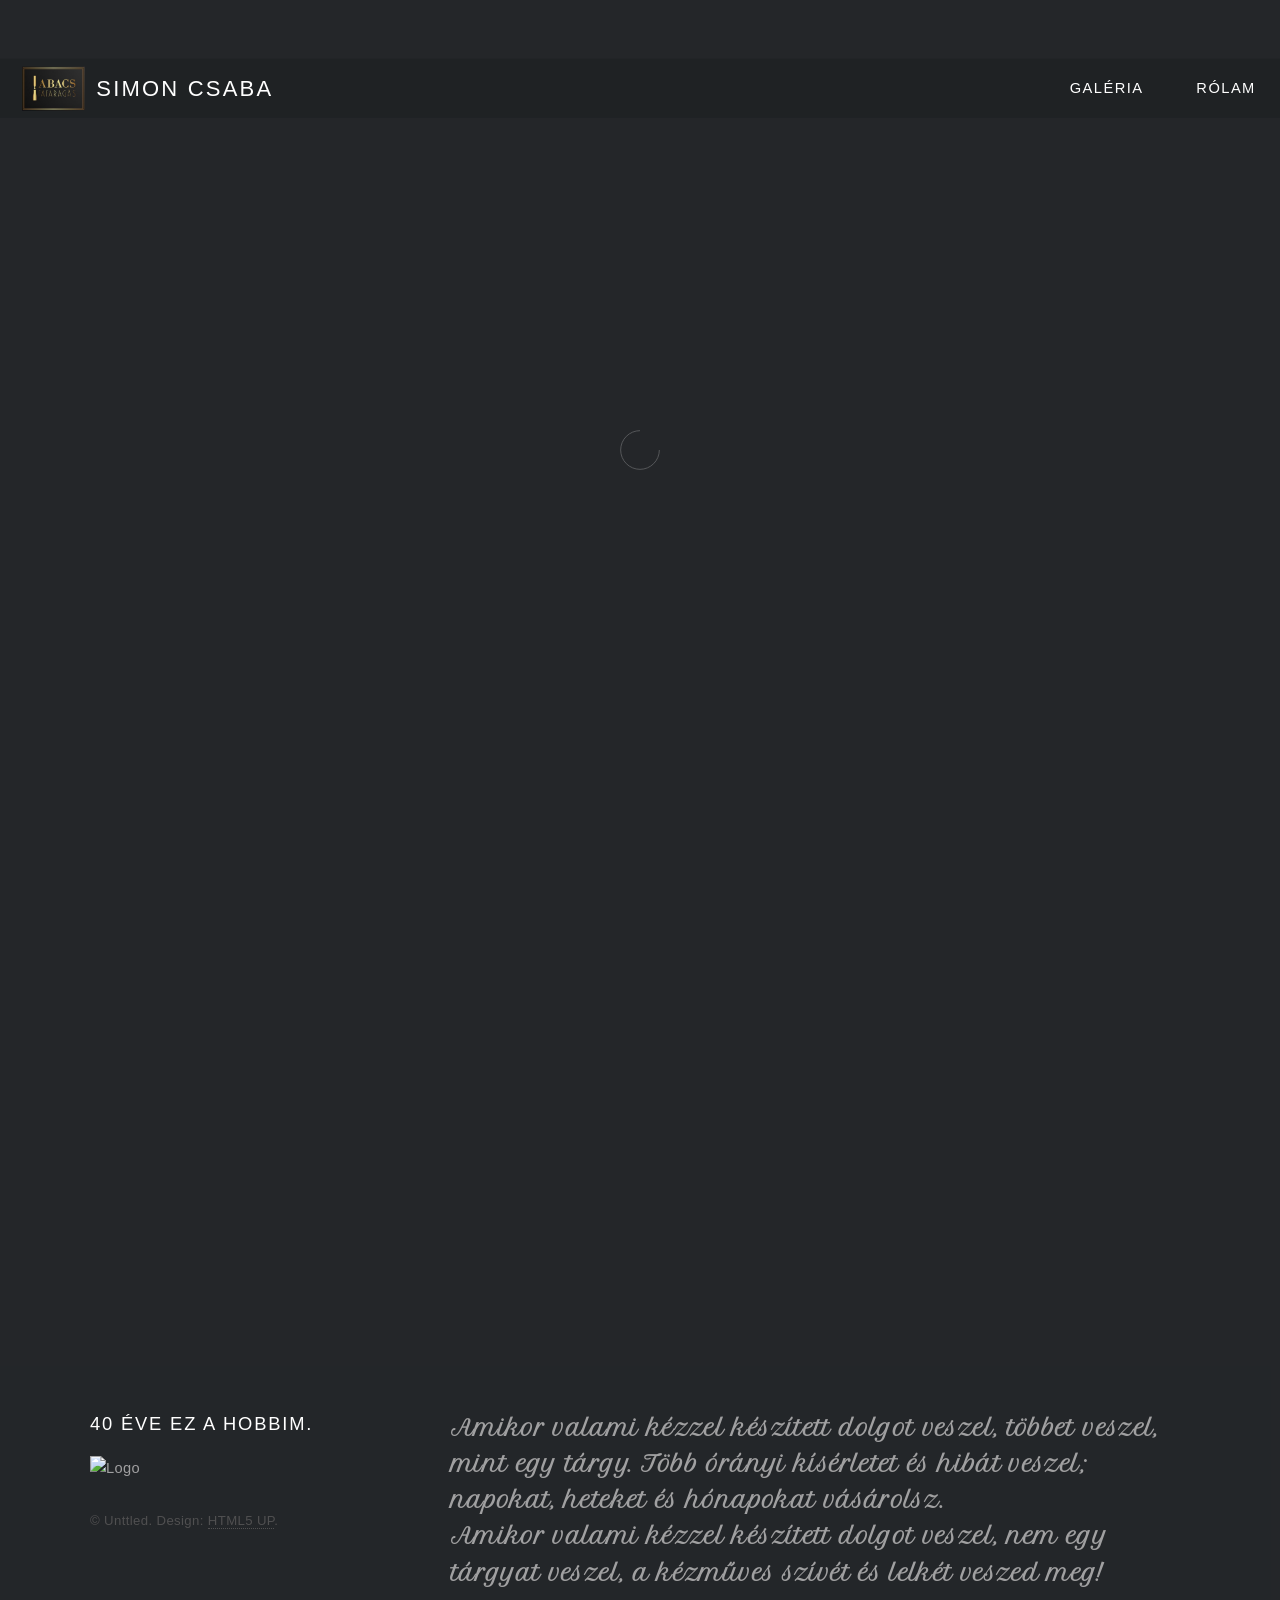
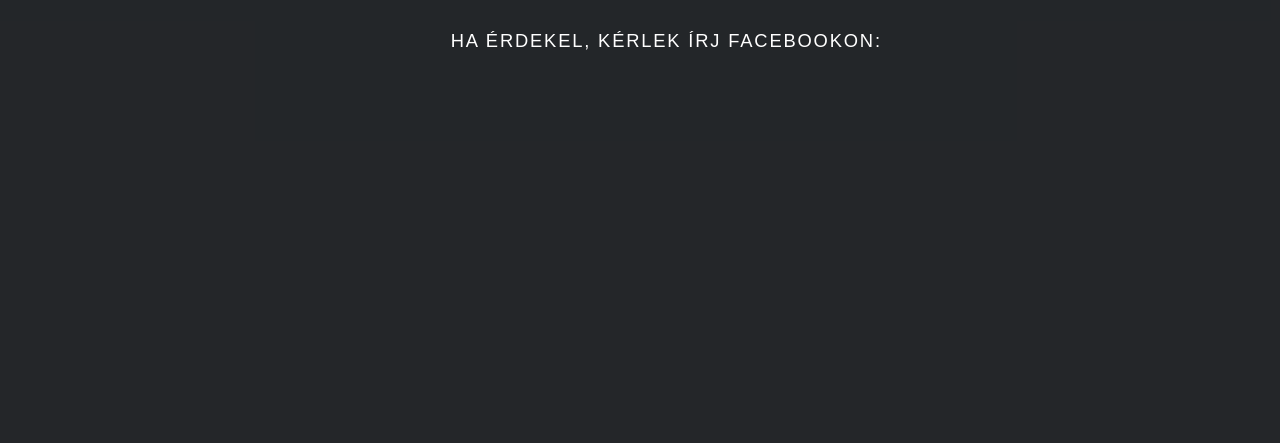
==== commit 8c77ba42: "added galeria" ====
--- a/index.html
+++ b/index.html
@@ -26,11 +26,21 @@
 				   <h1>
 					   <a href="index.html" style="display: flex; align-items: center; gap: 0.5em;">
 						   <img src="images/logo/logo.png" alt="Logo" style="height: 90%; max-height: 2em; width: auto; display: inline-block; vertical-align: middle;" />
-						   <strong>Simon Csaba</strong> Fafaragás
+						   <strong>Simon Csaba</strong>
 					   </a>
 				   </h1>
 				   <nav>
 					   <ul>
+						   <li class="dropdown">
+							   <a href="galeria.html" class="icon solid fa-images">Galéria</a>
+							   <ul class="dropdown-menu">
+								   <li><a href="galeria.html#fafaragas">Fafaragás</a></li>
+								   <li><a href="galeria.html#faliorak">Faliórák</a></li>
+								   <li><a href="galeria.html#intarziak">Intarziák</a></li>
+								   <li><a href="galeria.html#cimerek">Címerek</a></li>
+								   <li><a href="galeria.html#kulcstartok">Fali kulcstartók</a></li>
+							   </ul>
+						   </li>
 						   <li><a href="#footer" class="icon solid fa-info-circle">Rólam</a></li>
 					   </ul>
 				   </nav>
@@ -114,10 +124,10 @@
 							</div>
 							<div>
 								<section>
-									<h2><strong>Amikor valami kézzel készített dolgot veszel, többet veszel, mint egy tárgy. <br><br>
-										Több órányi kísérletet és hibát veszel; napokat, heteket és hónapokat vásárolsz. <br><br>
+									<span class="handwriting">Amikor valami kézzel készített dolgot veszel, többet veszel, mint egy tárgy.
+										Több órányi kísérletet és hibát veszel; napokat, heteket és hónapokat vásárolsz. <br>
 										Amikor valami kézzel készített dolgot veszel, nem egy tárgyat veszel, 
-										a kézműves szívét és lelkét veszed meg!</strong></h2>									
+										a kézműves szívét és lelkét veszed meg!<br><br></span> 
 								</section>
 								<section>
 								</section>
--- a/assets/css/main.css
+++ b/assets/css/main.css
@@ -1,3 +1,64 @@
+
+@import url('https://fonts.googleapis.com/css2?family=Petit+Formal+Script&display=swap');
+/* Ensure section titles are visible at top when using anchor links */
+#fafaragas, #faliorak, #intarziak, #cimerek, #kulcstartok {
+	scroll-margin-top: 2em;
+}
+@import url('https://fonts.googleapis.com/css2?family=Pacifico&display=swap');
+@import url("https://fonts.googleapis.com/css?family=Source+Sans+Pro:300,300italic,400,400italic");
+@import url(fontawesome-all.min.css);
+
+/* Dropdown menu styles for header nav */
+.dropdown {
+	position: relative;
+}
+.dropdown-menu {
+	display: none;
+	position: absolute;
+	left: 0;
+	top: 100%;
+	background: #222;
+	min-width: 180px;
+	z-index: 1000;
+	border-radius: 0 0 0.5em 0.5em;
+	box-shadow: 0 0.5em 1em rgba(0,0,0,0.15);
+	padding: 0.5em 0;
+}
+.dropdown-menu li {
+	list-style: none;
+}
+.dropdown-menu a {
+	display: block;
+	color: #fff;
+	padding: 0.5em 1.5em 0.5em 1.5em;
+	text-decoration: none;
+	white-space: nowrap;
+	transition: background 0.2s;
+	width: 100%;
+	box-sizing: border-box;
+	text-align: left;
+}
+.dropdown-menu a:hover {
+	background: #444;
+}
+.dropdown:hover > .dropdown-menu {
+	display: block;
+}
+/* Gallery Section Titles Fix */
+#main > div[style*="font-size:2em"] {
+	flex-basis: 100%;
+	width: 100%;
+	text-align: center;
+	display: block;
+}
+
+
+footer .handwriting, .panel .handwriting, .handwriting {
+	font-family: 'Petit Formal Script', cursive !important;
+	font-weight: 800;
+	font-style: normal;
+	font-size: 1.5em;
+}
 #main .thumb:nth-child(2) > .image {
 	background-position: center 20%;
 }
@@ -1106,11 +1167,12 @@
 
 				.panel > .inner.split > div {
 					margin-left: 4em;
-					width: 50%;
+					width: 70%;
 				}
 
 				.panel > .inner.split > :first-child {
 					margin-left: 0;
+					width: 30%;
 				}
 
 		.panel > .closer {
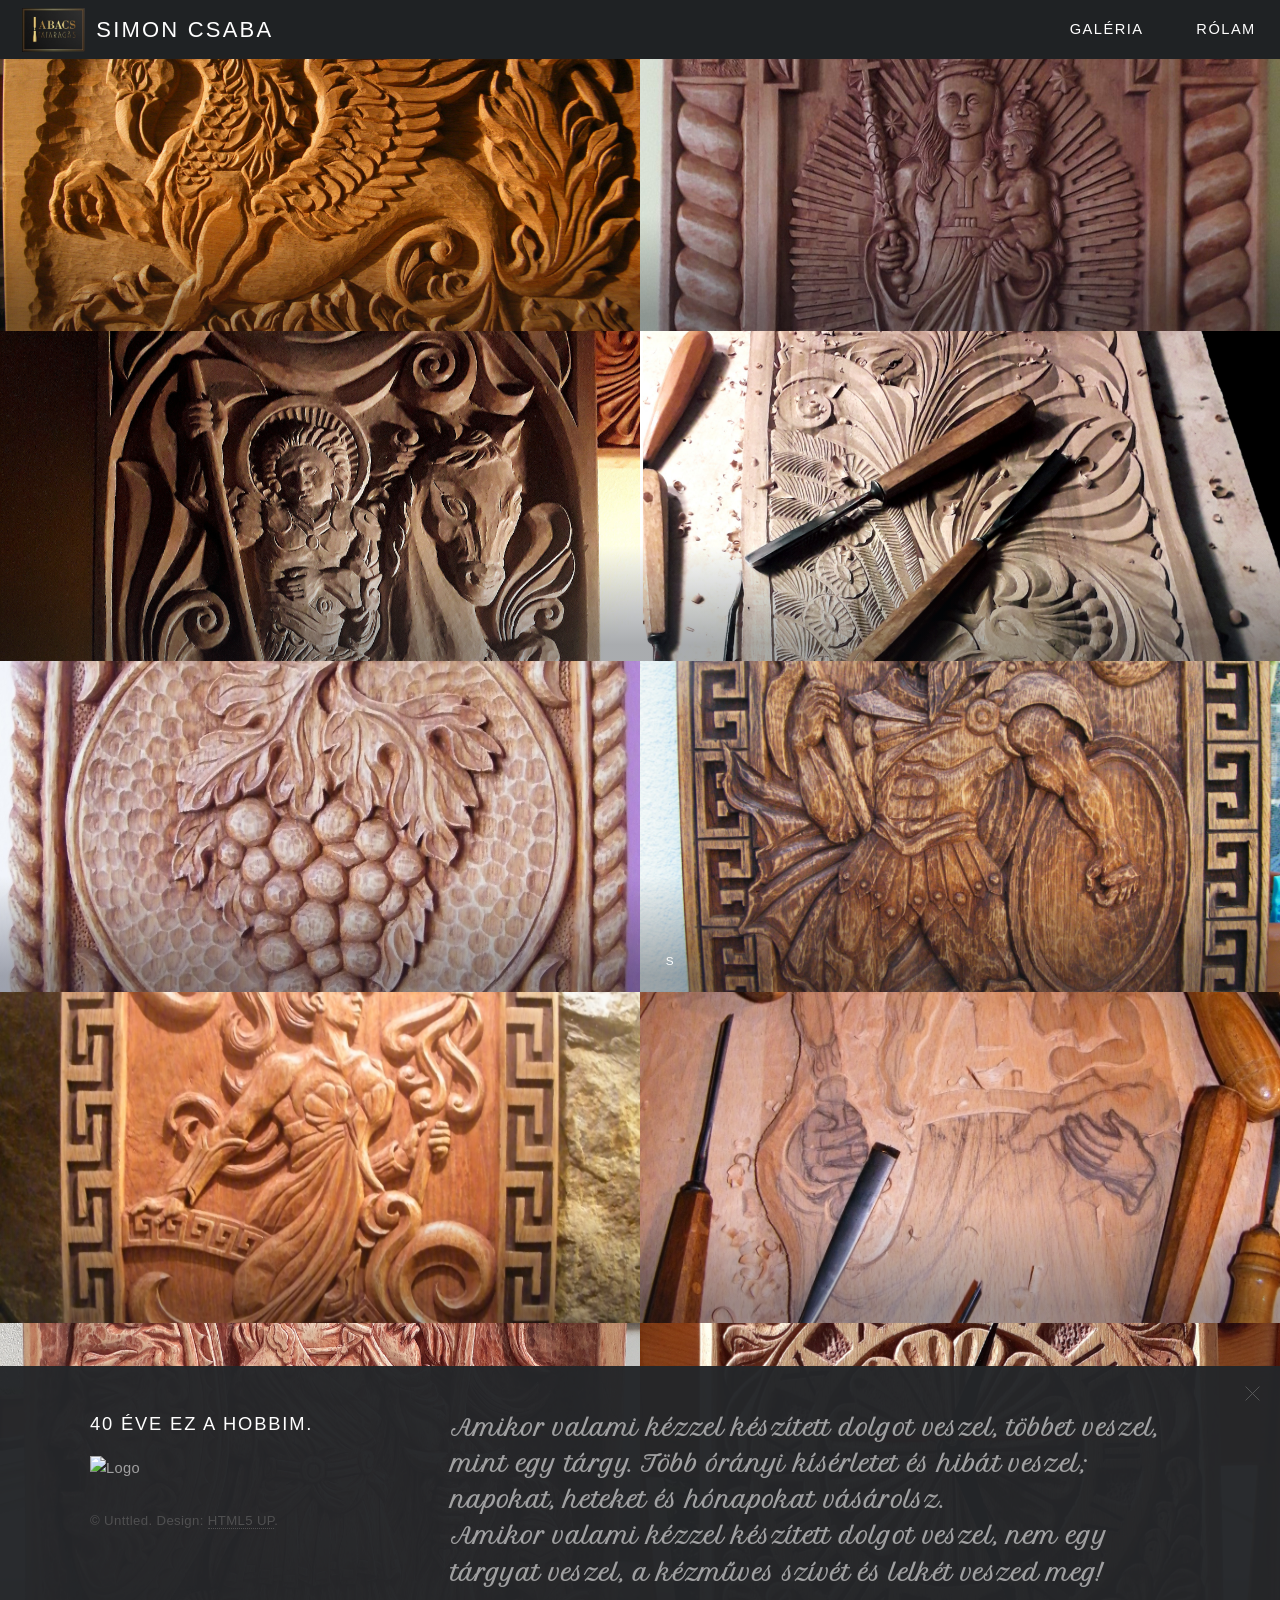
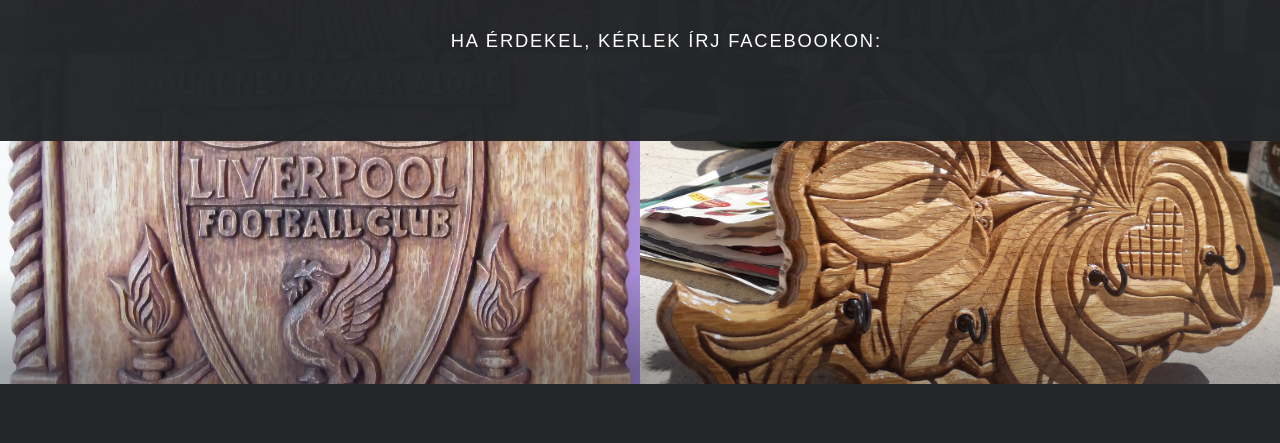
==== commit f196f3b0: "zoom and pan" ====
--- a/index.html
+++ b/index.html
@@ -49,62 +49,62 @@
 				<!-- Main -->
 					<div id="main">
 						<article class="thumb">
-							<a href="images/fulls/01.png" class="image"><img src="images/thumbs/01.png" alt="" style="background-position: center 50% !important;"/></a>
+							<a href="images/fulls/1.jpg" class="image"><img src="images/fulls/1.jpg" alt="" style="background-position: center 50% !important;" loading="lazy"/></a>
 							<h2></h2>
 							<p></p>
 						</article>
 						<article class="thumb">
-							<a href="images/fulls/02.png" class="image"><img src="images/thumbs/02.png" alt="" style="background-position: center 80% !important;"/></a>
+							<a href="images/fulls/2.jpg" class="image"><img src="images/fulls/2.jpg" alt="" style="background-position: center 80% !important;" loading="lazy"/></a>
 							<h2></h2>
 							<p></p>
 						</article>
 						<article class="thumb">
-							<a href="images/fulls/03.png" class="image"><img src="images/thumbs/03.png" alt="" /></a>
+							<a href="images/fulls/3.jpg" class="image"><img src="images/fulls/3.jpg" alt="" loading="lazy" /></a>
 							<h2></h2>
 							<p></p>
 						</article>
 						<article class="thumb">
-							<a href="images/fulls/04.png" class="image"><img src="images/thumbs/04.png" alt="" /></a>
+							<a href="images/fulls/4.jpg" class="image"><img src="images/fulls/4.jpg" alt="" loading="lazy" /></a>
 							<h2></h2>
 							<p></p>
 						</article>
 						<article class="thumb">
-							<a href="images/fulls/05.png" class="image"><img src="images/thumbs/05.png" alt="" /></a>
+							<a href="images/fulls/5.jpg" class="image"><img src="images/fulls/5.jpg" alt="" loading="lazy" /></a>
 							<h2></h2>
 							<p></p>
 						</article>
 						<article class="thumb">
-							<a href="images/fulls/06.png" class="image"><img src="images/thumbs/06.png" alt="" /></a>
+							<a href="images/fulls/6.jpg" class="image"><img src="images/fulls/6.jpg" alt="" loading="lazy" /></a>
 							<h2>S</h2>
 							<p></p>
 						</article>
 						<article class="thumb">
-							<a href="images/fulls/07.png" class="image"><img src="images/thumbs/07.png" alt="" /></a>
+							<a href="images/fulls/7.jpg" class="image"><img src="images/fulls/7.jpg" alt="" loading="lazy" /></a>
 							<h2></h2>
 							<p></p>
 						</article>
 						<article class="thumb">
-							<a href="images/fulls/08.png" class="image"><img src="images/thumbs/08.png" alt="" /></a>
+							<a href="images/fulls/8.jpg" class="image"><img src="images/fulls/8.jpg" alt="" loading="lazy" /></a>
 							<h2></h2>
 							<p></p>
 						</article>
 						<article class="thumb">
-							<a href="images/fulls/09.png" class="image"><img src="images/thumbs/09.png" alt="" /></a>
+							<a href="images/fulls/9.jpg" class="image"><img src="images/fulls/9.jpg" alt="" loading="lazy" /></a>
 							<h2></h2>
 							<p></p>
 						</article>
 						<article class="thumb">
-							<a href="images/fulls/10.png" class="image"><img src="images/thumbs/10.png" alt="" /></a>
+							<a href="images/fulls/10.jpg" class="image"><img src="images/fulls/10.jpg" alt="" loading="lazy" /></a>
 							<h2></h2>
 							<p></p>
 						</article>
 						<article class="thumb">
-							<a href="images/fulls/11.png" class="image"><img src="images/thumbs/11.png" alt="" /></a>
+							<a href="images/fulls/11.jpg" class="image"><img src="images/fulls/11.jpg" alt="" loading="lazy" /></a>
 							<h2></h2>
 							<p></p>
 						</article>
 						<article class="thumb">
-							<a href="images/fulls/12.png" class="image"><img src="images/thumbs/12.png" alt="" /></a>
+							<a href="images/fulls/12.jpg" class="image"><img src="images/fulls/12.jpg" alt="" loading="lazy" /></a>
 							<h2></h2>
 							<p></p>
 						</article>
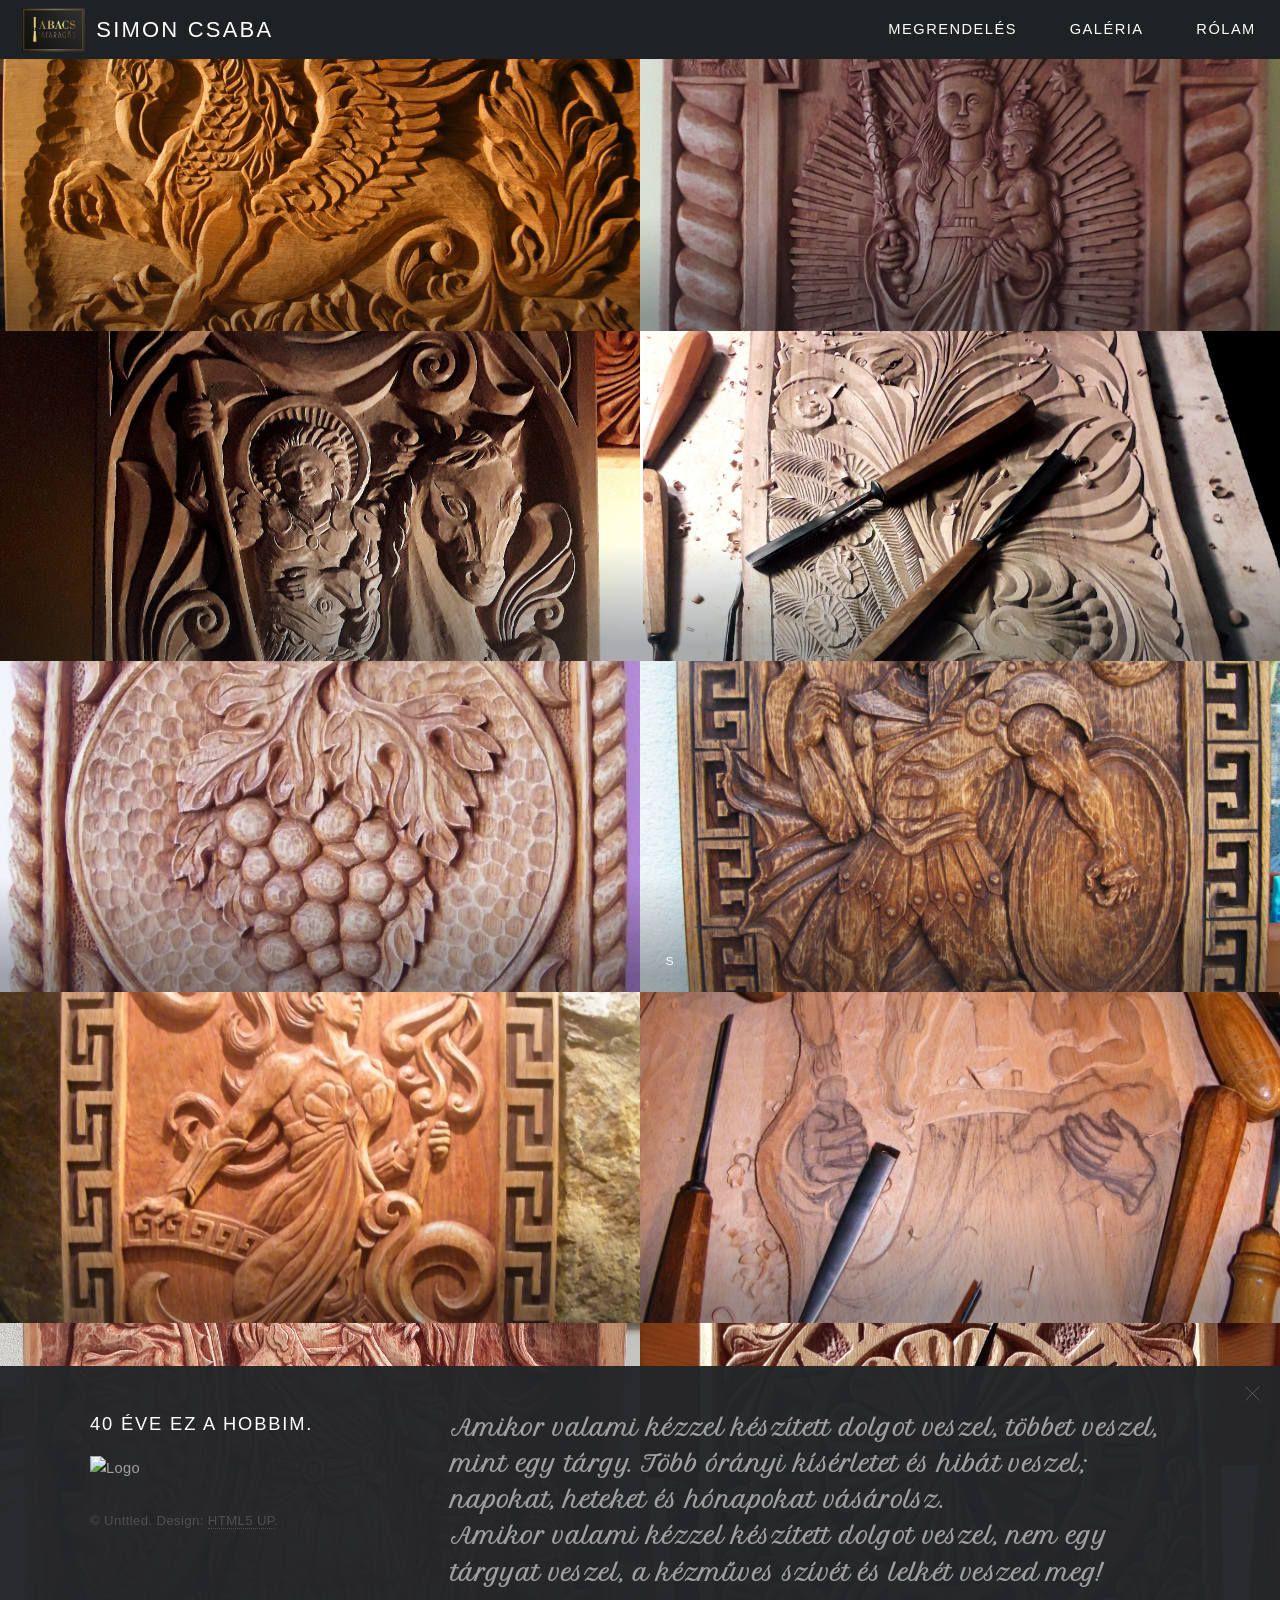
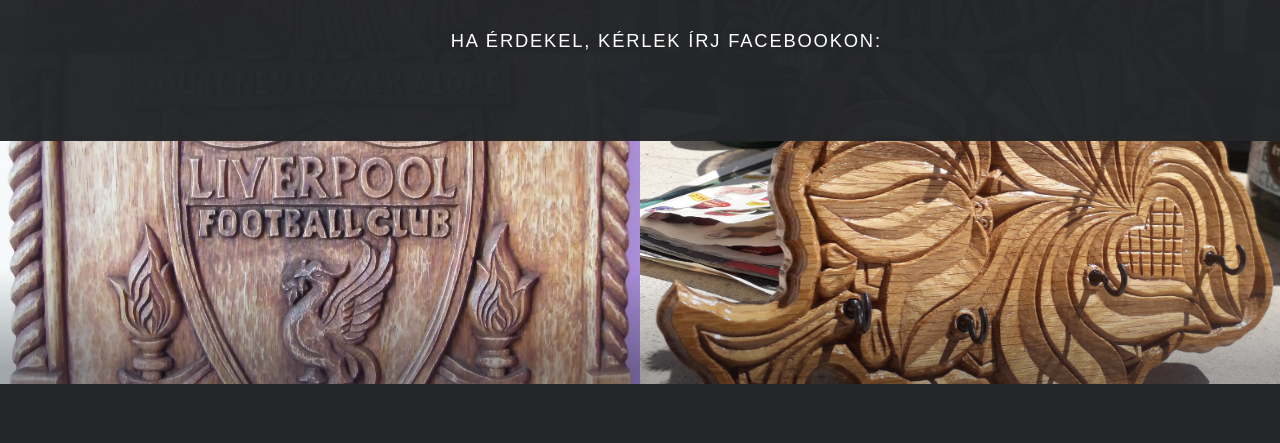
==== commit 08e8a89f: "added megrendeles page" ====
--- a/index.html
+++ b/index.html
@@ -31,6 +31,7 @@
 				   </h1>
 				   <nav>
 					   <ul>
+						   <li><a href="megrendeles.html" class="icon solid fa-shopping-cart">Megrendelés</a></li>
 						   <li class="dropdown">
 							   <a href="galeria.html" class="icon solid fa-images">Galéria</a>
 							   <ul class="dropdown-menu">
@@ -150,6 +151,7 @@
 			<script src="assets/js/breakpoints.min.js"></script>
 			<script src="assets/js/util.js"></script>
 			<script src="assets/js/main.js"></script>
+			<script src="assets/js/simple-lightbox.js"></script>
 
 	</body>
 </html>
--- a/assets/css/main.css
+++ b/assets/css/main.css
@@ -1395,6 +1395,34 @@
 			opacity: 0;
 		}
 
+/* When image is zoomed, hide decorative overlay and nav controls to avoid obstructing the image */
+.poptrox-popup.zoomed:before {
+	opacity: 0 !important;
+	pointer-events: none !important;
+}
+.poptrox-popup.zoomed .nav-previous,
+.poptrox-popup.zoomed .nav-next,
+.poptrox-popup.zoomed .closer,
+.poptrox-popup.zoomed .caption {
+	display: none !important;
+}
+
+/* Bring the image container above the decorative overlay when zoomed so it receives pointer events */
+.poptrox-popup.zoomed .pic {
+	position: relative;
+	z-index: 3;
+}
+
+.poptrox-popup.zoomed .pic img {
+	cursor: grab;
+}
+
+/* Hide the dim/blur behind the page while zooming so the zoomed image isn't obstructed */
+body.poptrox-zoomed #wrapper:after {
+    opacity: 0 !important;
+    visibility: hidden !important;
+}
+
 		body.touch .poptrox-popup .closer,
 		body.touch .poptrox-popup .nav-previous,
 		body.touch .poptrox-popup .nav-next {
@@ -2136,4 +2164,105 @@
 
 		#footer .copyright a {
 			color: inherit;
-		}+		}
+
+/* Simple Lightbox styles */
+.simple-lightbox-overlay {
+	position: fixed;
+	left: 0; top: 0; right: 0; bottom: 0;
+	background: rgba(0,0,0,0.95);
+	display: flex;
+	align-items: center;
+	justify-content: center;
+	z-index: 2147483650;
+}
+.simple-lightbox-container {
+	position: relative;
+	width: 90vw;
+	height: 90vh;
+	max-width: 1200px;
+	max-height: 900px;
+	overflow: hidden;
+	touch-action: none;
+	display: flex;
+	align-items: center;
+	justify-content: center;
+	box-sizing: border-box;
+}
+.simple-lightbox-img {
+	display: block;
+	max-width: 100%;
+	max-height: 100%;
+	width: auto;
+	height: auto;
+	object-fit: contain;
+	transform-origin: 50% 50%;
+	transition: transform 0.05s linear;
+	-webkit-user-drag: none;
+	user-select: none;
+	margin: 0 auto;
+}
+.simple-lightbox-close {
+  position: fixed;
+  right: 1rem;
+  top: 1rem;  
+  padding: 0px;
+  font-size: 15px;
+  cursor: pointer;
+  aspect-ratio: 1 / 1; /* ensures it's a square */
+ 
+}
+.simple-lightbox-open { overflow: hidden; }
+
+.simple-lightbox-prev,
+.simple-lightbox-next {
+	/* Default (desktop): fixed and vertically centered */
+	position: fixed;
+	top: 50%;
+	transform: translateY(-50%);
+	background: rgba(0,0,0,0.35);
+	color: #fff;
+	border: none;
+	width: 2.6rem; /* slightly smaller on desktop */
+	height: 2.6rem;
+	font-size: 1.6rem;
+	line-height: 2.6rem;
+	text-align: center;
+	border-radius: 0.35rem;
+	cursor: pointer;
+	z-index: 2147483652;
+}
+.simple-lightbox-prev { left: 1rem; }
+.simple-lightbox-next { right: 1rem; }
+
+/* Mobile / touch: place the nav buttons at the bottom of the container and make them smaller.
+   Use pointer:coarse (touch) where available, and fall back to a wider max-width to catch mobile viewports. */
+@media (max-width: 800px) {
+	.simple-lightbox-prev,
+	.simple-lightbox-next {
+		top: 90%;
+		width: 1.6rem;
+		font-size: 0.8rem;
+	}
+	.simple-lightbox-prev { left: 0.6rem !important; }
+	.simple-lightbox-next { right: 0.6rem !important; }
+	/* Ensure the container is the positioning context (should already be), and allow buttons to overlay content */
+	.simple-lightbox-container { position: relative; }
+}
+
+/* Also support JS-detected touch/narrow via a body class for devices/emulators that don't match media queries */
+body.simple-lightbox-touch .simple-lightbox-prev,
+body.simple-lightbox-touch .simple-lightbox-next {
+	position: absolute !important;
+	bottom: 0.6rem !important;
+	transform: none !important;
+	width: 2.2rem !important;
+	height: 2.2rem !important;
+	font-size: 1.2rem !important;
+	line-height: 2.2rem !important;
+	background: rgba(0,0,0,0.5) !important;
+	opacity: 0.95 !important;
+}
+body.simple-lightbox-touch .simple-lightbox-prev { left: 0.6rem !important; }
+body.simple-lightbox-touch .simple-lightbox-next { right: 0.6rem !important; }
+
